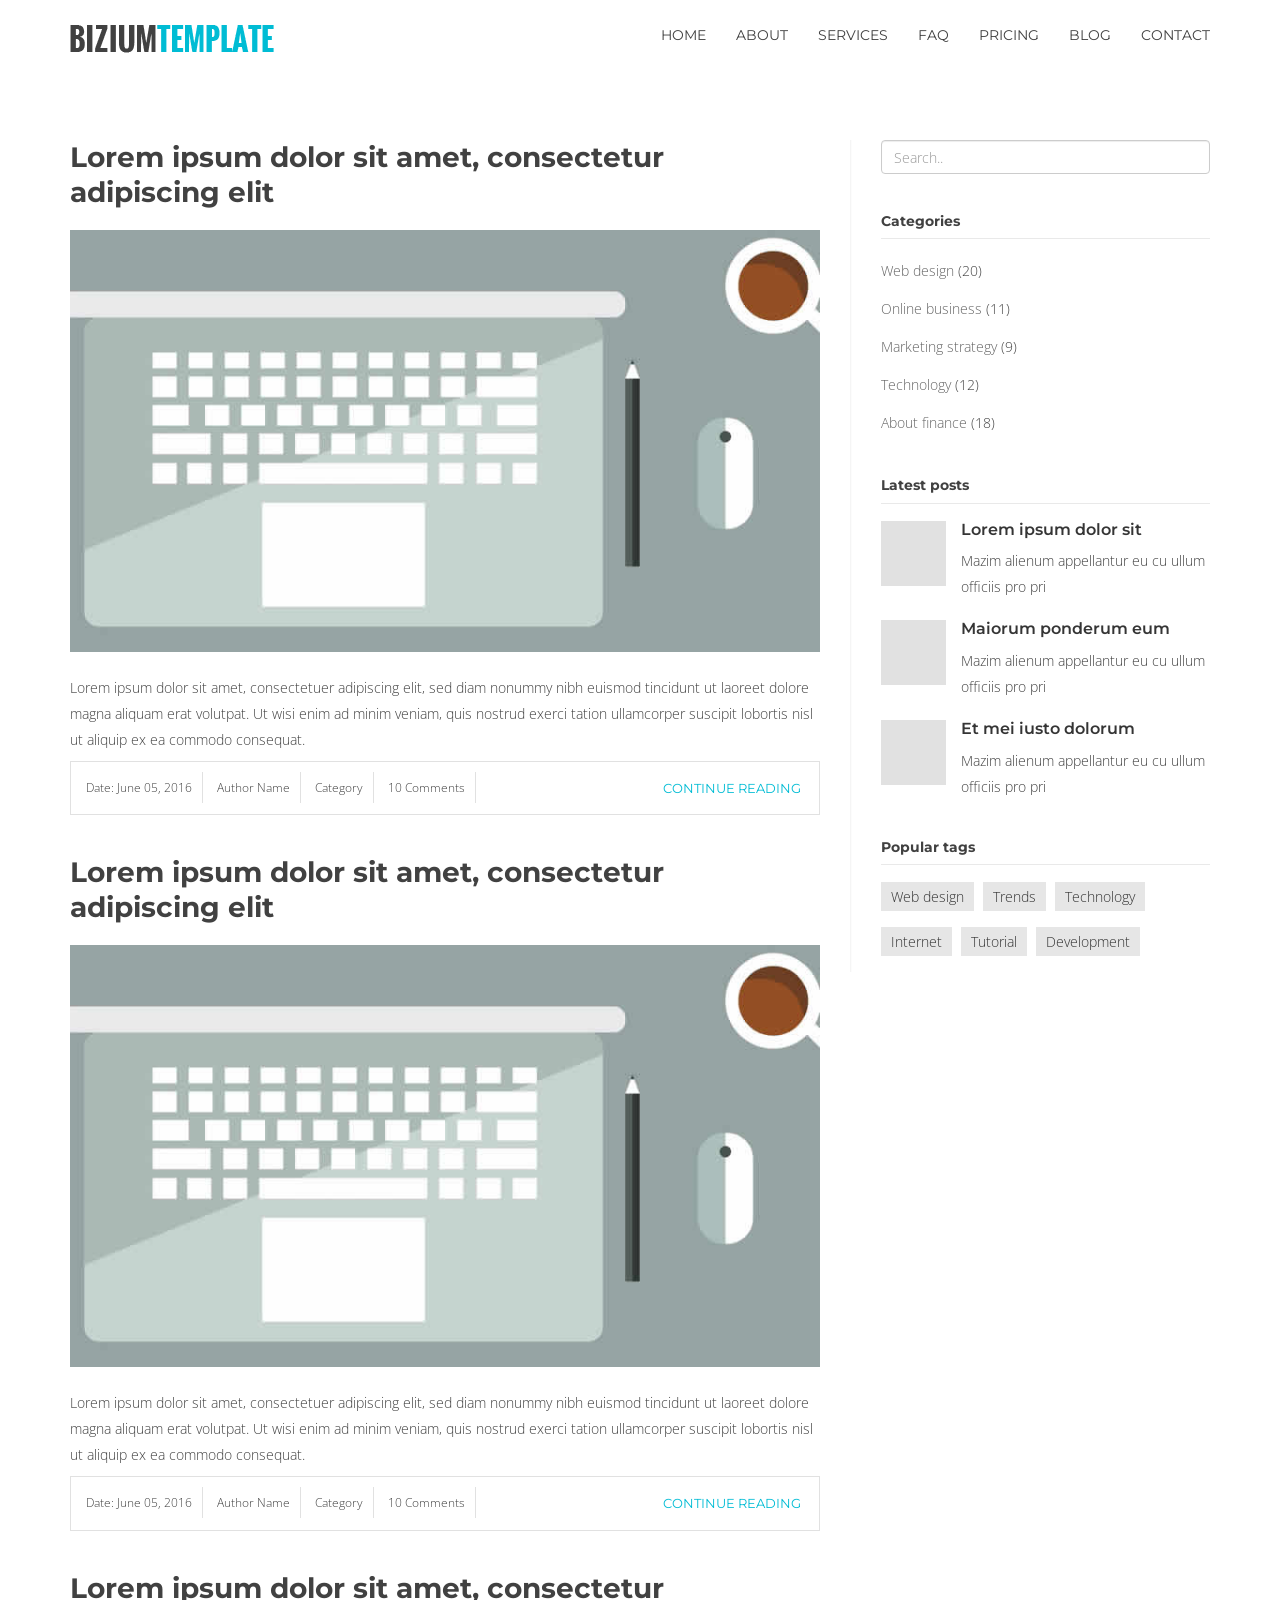
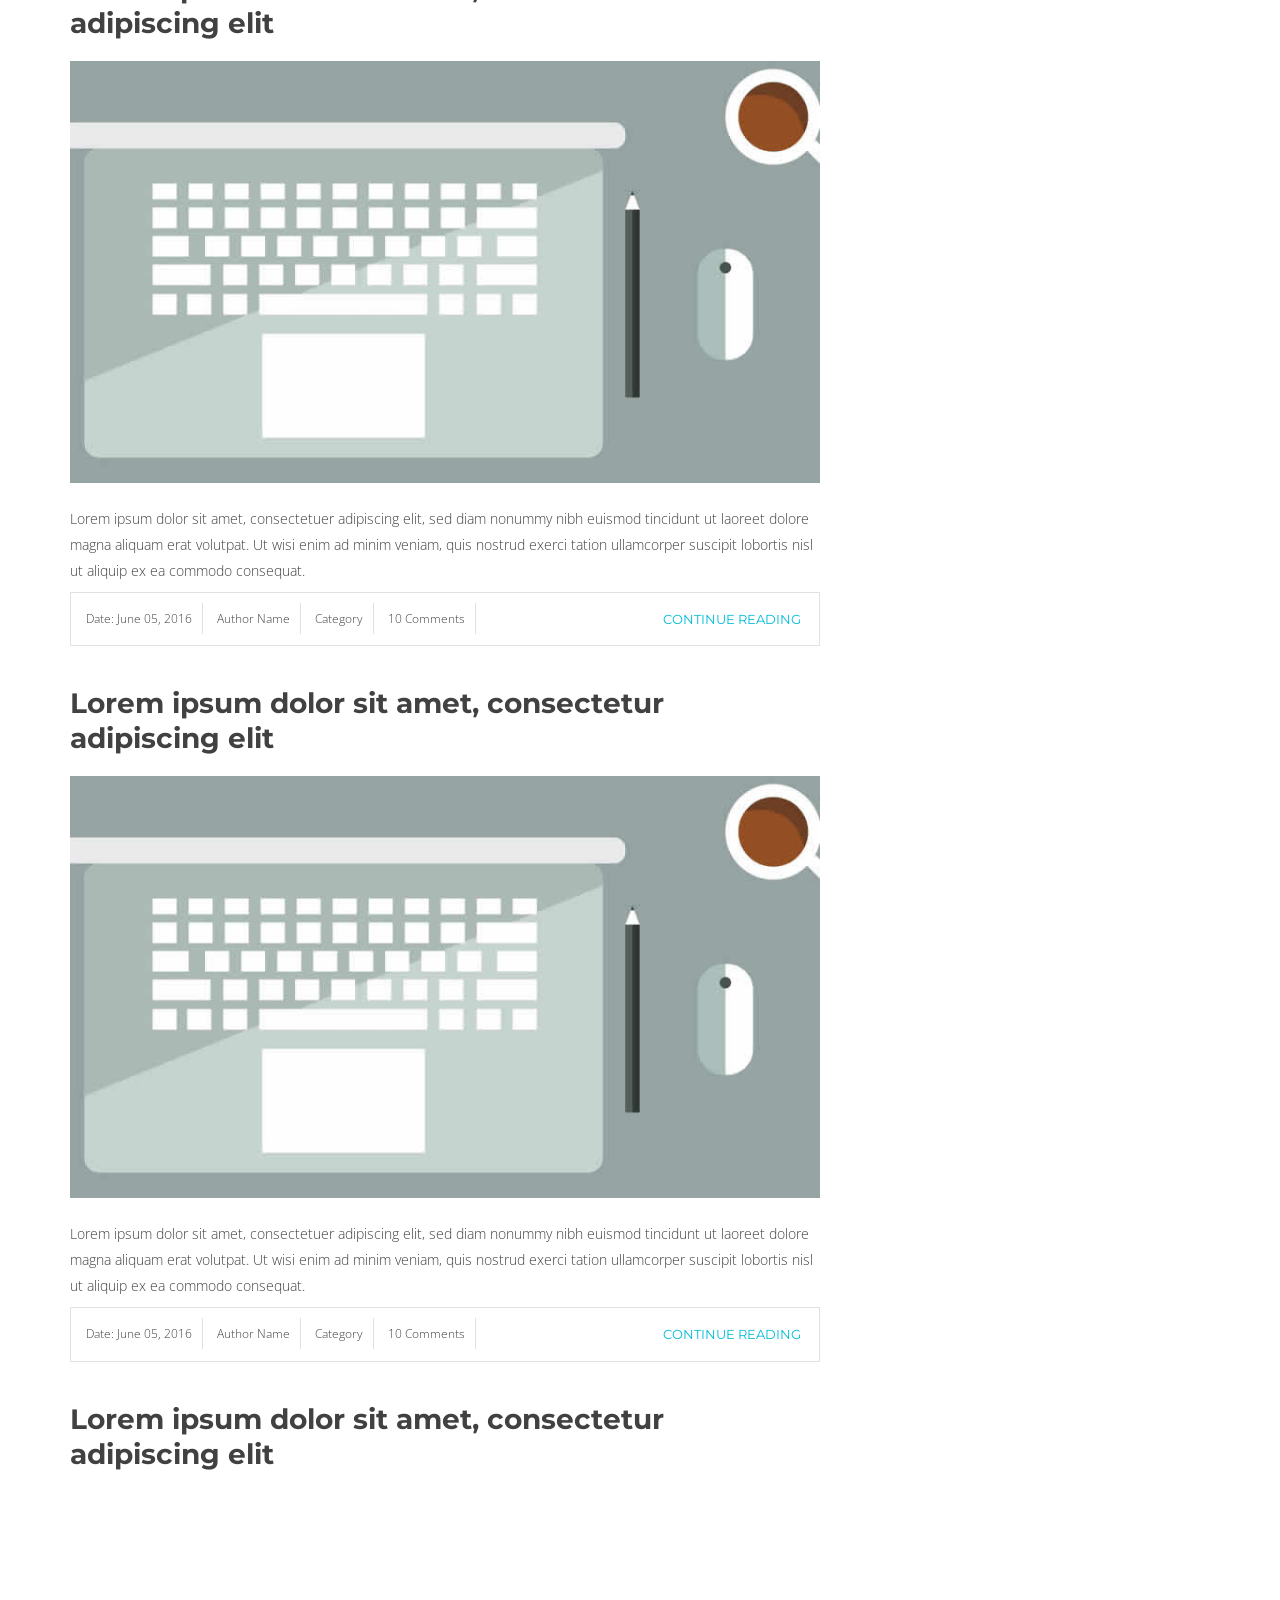
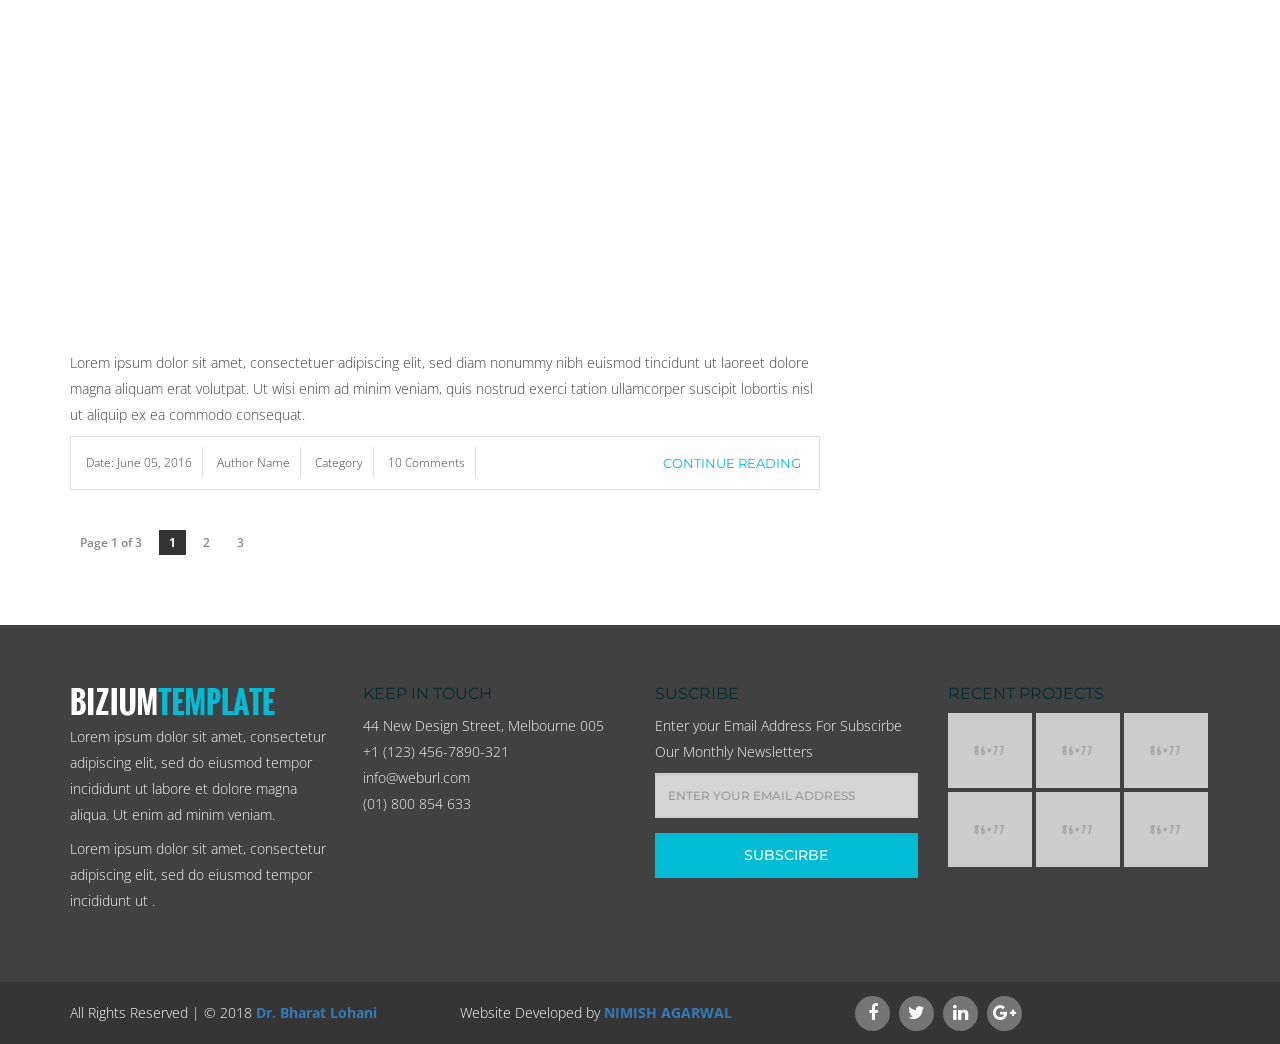
==== blog.html @ 82afdfdb "first commit" ====
<!doctype html>
<html class="no-js" lang="">
    <head>
        <meta charset="utf-8">
        <meta http-equiv="x-ua-compatible" content="ie=edge">
        <title></title>
        <meta name="description" content="">
        <meta name="viewport" content="width=device-width, initial-scale=1">

        <link rel="apple-touch-icon" href="apple-touch-icon.png">
        <!-- Place favicon.ico in the root directory -->
		
		<!-- Font -->
		<link href='https://fonts.googleapis.com/css?family=Open+Sans:400,300,300italic,400italic,600,700,600italic,700italic,800,800italic' rel='stylesheet' type='text/css'>
		<link href='https://fonts.googleapis.com/css?family=Montserrat:400,700' rel='stylesheet' type='text/css'>
		<!-- Font -->
		
		
        <link rel="stylesheet" href="css/normalize.css">
        <link rel="stylesheet" href="css/main.css">
        <link rel="stylesheet" href="css/font-awesome.min.css">
        <link rel="stylesheet" href="css/bootstrap.min.css">
        <link rel="stylesheet" href="css/style.css">
        <link rel="stylesheet" href="css/responsive.css">
        <script src="js/vendor/modernizr-2.8.3.min.js"></script>
    </head>
    <body>
        <!--[if lt IE 8]>
            <p class="browserupgrade">You are using an <strong>outdated</strong> browser. Please <a href="http://browsehappy.com/">upgrade your browser</a> to improve your experience.</p>
        <![endif]-->
		
		<!-- Header Start -->
		<header>
			
			<!-- Main Menu Start -->
			<div class="main-menu">
				<div class="navbar-wrapper">
					<div class="navbar navbar-inverse navbar-fixed-top" role="navigation">
						<div class="container">
							<div class="navbar-header">
								<button type="button" class="navbar-toggle" data-toggle="collapse" data-target=".navbar-collapse">
									<span class="sr-only">Toggle Navigation</span>
									<span class="icon-bar"></span>
									<span class="icon-bar"></span>
									<span class="icon-bar"></span>
								</button>
								
								<a href="" class="navbar-brand"><img src="img/logo.png" alt="Logo" /></a>							
							</div>
							
							<div class="navbar-collapse collapse">
								<ul class="nav navbar-nav navbar-right">
									<li><a href="index.html">Home</a></li>
									<li><a href="#">About</a></li>
									<li><a href="#">Services</a></li>
									<li><a href="faq.html">Faq</a></li>
									<li><a href="pricing.html">Pricing</a></li>
									<li><a href="blog.html">Blog</a></li>
									<li><a href="contact.html">Contact</a></li>
								</ul>
							</div>
							
						</div>
					</div>
				</div>
			</div>
			<!-- Main Menu End -->
			
			
		</header>
		<!-- Header End -->
		
		
		
		<section class="blog-single">
			<div class="container">
				<div class="row">
					<div class="col-md-8">
						<div class="single-blog">
							<a href="#"><h3>Lorem ipsum dolor sit amet, consectetur adipiscing elit</h3></a>
							<img src="img/blog-image.jpg" alt="Blog Image" />
							<p>Lorem ipsum dolor sit amet, consectetuer adipiscing elit, sed diam nonummy nibh euismod tincidunt ut laoreet dolore magna aliquam erat volutpat. Ut wisi enim ad minim veniam, quis nostrud exerci tation ullamcorper suscipit lobortis nisl ut aliquip ex ea commodo consequat.</p>
							<div class="blog-info">
								<ul>
									<li><a href="">Date: June 05, 2016</a></li>
									<li><a href="">Author Name</a></li>
									<li><a href="">Category</a></li>
									<li><a href="">10 Comments</a></li>
								</ul>
								
								<div class="read-more pull-right">
									<a href="#" class="btn btn-readmore">Continue Reading</a>
								</div>
								
							</div>
							
						</div>
						
						<div class="single-blog">
							<a href="#"><h3>Lorem ipsum dolor sit amet, consectetur adipiscing elit</h3></a>
							<img src="img/blog-image.jpg" alt="Blog Image" />
							<p>Lorem ipsum dolor sit amet, consectetuer adipiscing elit, sed diam nonummy nibh euismod tincidunt ut laoreet dolore magna aliquam erat volutpat. Ut wisi enim ad minim veniam, quis nostrud exerci tation ullamcorper suscipit lobortis nisl ut aliquip ex ea commodo consequat.</p>
							<div class="blog-info">
								<ul>
									<li><a href="">Date: June 05, 2016</a></li>
									<li><a href="">Author Name</a></li>
									<li><a href="">Category</a></li>
									<li><a href="">10 Comments</a></li>
								</ul>
								
								<div class="read-more pull-right">
									<a href="#" class="btn btn-readmore">Continue Reading</a>
								</div>
								
							</div>
							
						</div>
						
						<div class="single-blog">
							<a href="#"><h3>Lorem ipsum dolor sit amet, consectetur adipiscing elit</h3></a>
							<img src="img/blog-image.jpg" alt="Blog Image" />
							<p>Lorem ipsum dolor sit amet, consectetuer adipiscing elit, sed diam nonummy nibh euismod tincidunt ut laoreet dolore magna aliquam erat volutpat. Ut wisi enim ad minim veniam, quis nostrud exerci tation ullamcorper suscipit lobortis nisl ut aliquip ex ea commodo consequat.</p>
							<div class="blog-info">
								<ul>
									<li><a href="">Date: June 05, 2016</a></li>
									<li><a href="">Author Name</a></li>
									<li><a href="">Category</a></li>
									<li><a href="">10 Comments</a></li>
								</ul>
								
								<div class="read-more pull-right">
									<a href="#" class="btn btn-readmore">Continue Reading</a>
								</div>
								
							</div>
							
						</div>
						
						<div class="single-blog">
							<a href="#"><h3>Lorem ipsum dolor sit amet, consectetur adipiscing elit</h3></a>
							<img src="img/blog-image.jpg" alt="Blog Image" />
							<p>Lorem ipsum dolor sit amet, consectetuer adipiscing elit, sed diam nonummy nibh euismod tincidunt ut laoreet dolore magna aliquam erat volutpat. Ut wisi enim ad minim veniam, quis nostrud exerci tation ullamcorper suscipit lobortis nisl ut aliquip ex ea commodo consequat.</p>
							<div class="blog-info">
								<ul>
									<li><a href="">Date: June 05, 2016</a></li>
									<li><a href="">Author Name</a></li>
									<li><a href="">Category</a></li>
									<li><a href="">10 Comments</a></li>
								</ul>
								
								<div class="read-more pull-right">
									<a href="#" class="btn btn-readmore">Continue Reading</a>
								</div>
								
							</div>
							
						</div>
						
						
						<div class="single-blog">
							<a href="#"><h3>Lorem ipsum dolor sit amet, consectetur adipiscing elit</h3></a>
							<iframe width="100%" height="450" src="https://www.youtube.com/embed/AASd5ewKNSw" frameborder="0" allowfullscreen></iframe>
							<p>Lorem ipsum dolor sit amet, consectetuer adipiscing elit, sed diam nonummy nibh euismod tincidunt ut laoreet dolore magna aliquam erat volutpat. Ut wisi enim ad minim veniam, quis nostrud exerci tation ullamcorper suscipit lobortis nisl ut aliquip ex ea commodo consequat.</p>
							<div class="blog-info">
								<ul>
									<li><a href="">Date: June 05, 2016</a></li>
									<li><a href="">Author Name</a></li>
									<li><a href="">Category</a></li>
									<li><a href="">10 Comments</a></li>
								</ul>
								
								<div class="read-more pull-right">
									<a href="#" class="btn btn-readmore">Continue Reading</a>
								</div>
								
							</div>
							
						</div>
						
						
						<!-- Pagination -->
						<div id="pagination">
							<span class="all">Page 1 of 3</span>
							<span class="current">1</span>
							<a href="#" class="inactive">2</a>
							<a href="#" class="inactive">3</a>
						</div>
						<!-- Pagination -->
						
					</div>
					
					<!-- Right Sidebar -->
					<div class="col-md-4">
						<aside class="right-sidebar">
							<div class="widget">
								<form class="form-search">
									<input class="form-control" type="text" placeholder="Search..">
								</form>
							</div>
							<div class="widget">
								<h5 class="widgetheading">Categories</h5>
								<ul class="cat">
									<li><i class="icon-angle-right"></i><a href="#">Web design</a><span> (20)</span></li>
									<li><i class="icon-angle-right"></i><a href="#">Online business</a><span> (11)</span></li>
									<li><i class="icon-angle-right"></i><a href="#">Marketing strategy</a><span> (9)</span></li>
									<li><i class="icon-angle-right"></i><a href="#">Technology</a><span> (12)</span></li>
									<li><i class="icon-angle-right"></i><a href="#">About finance</a><span> (18)</span></li>
								</ul>
							</div>
							<div class="widget">
								<h5 class="widgetheading">Latest posts</h5>
								<ul class="recent">
									<li>
									<img src="img/blog-thumb.jpg" class="pull-left blog-thumb-image" alt="" />
									<h6><a href="#">Lorem ipsum dolor sit</a></h6>
									<p>
										 Mazim alienum appellantur eu cu ullum officiis pro pri
									</p>
									</li>
									<li>
									<a href="#"><img src="img/blog-thumb.jpg" class="pull-left blog-thumb-image" alt="" /></a>
									<h6><a href="#">Maiorum ponderum eum</a></h6>
									<p>
										 Mazim alienum appellantur eu cu ullum officiis pro pri
									</p>
									</li>
									<li>
									<a href="#"><img src="img/blog-thumb.jpg" class="pull-left blog-thumb-image" alt="" /></a>
									<h6><a href="#">Et mei iusto dolorum</a></h6>
									<p>
										 Mazim alienum appellantur eu cu ullum officiis pro pri
									</p>
									</li>
								</ul>
							</div>
							<div class="widget">
								<h5 class="widgetheading">Popular tags</h5>
								<ul class="tags">
									<li><a href="#">Web design</a></li>
									<li><a href="#">Trends</a></li>
									<li><a href="#">Technology</a></li>
									<li><a href="#">Internet</a></li>
									<li><a href="#">Tutorial</a></li>
									<li><a href="#">Development</a></li>
								</ul>
							</div>
							</aside>
					</div>
				</div>
			</div>
		</section>
		
		
		
		<!-- footer -->
		
		<footer>
			<div class="container">
				<div class="row">
				
					<!-- Single Footer -->
					<div class="col-sm-3">
						<div class="single-footer">
							<div class="footer-logo">
								<img src="img/footer-logo.png" alt="Footer Logo" />
								<p>Lorem ipsum dolor sit amet, consectetur adipiscing elit, sed do eiusmod tempor incididunt ut labore et dolore magna aliqua. Ut enim ad minim veniam.</p>
								<p>Lorem ipsum dolor sit amet, consectetur adipiscing elit, sed do eiusmod tempor incididunt ut .</p>
							</div>
						</div>
					</div>
					<!-- Single Footer -->
					
					
					<!-- Single Footer -->
					<div class="col-sm-3">
						<div class="single-footer">
							<h4>Keep In Touch</h4>
							<p>44 New Design Street, Melbourne 005 <br />
							+1 (123) 456-7890-321 <br />
							info@weburl.com <br />
							(01) 800 854 633</p>
						</div>
					</div>
					<!-- Single Footer -->
					
					
					<!-- Single Footer -->
					<div class="col-sm-3">
						<div class="single-footer">
							<h4>Suscribe</h4>
							<p>Enter your Email Address For Subscirbe Our Monthly Newsletters</p>
							
							<form action="">
								<div class="form-group">
									<input type="email" class="form-control my-form" id="exampleInputEmail1" placeholder="Enter Your Email Address">
								</div>
								<div class="form-group">
									<button class="btn btn-subscribe">Subscirbe</button>
								</div>
							</form>
							
						</div>
					</div>
					<!-- Single Footer -->
					
					<!-- Single Footer -->
					<div class="col-sm-3">
						<div class="single-footer">
							<h4>Recent Projects</h4>
							<ul class="projects">
								<li><img src="img/project.png" alt="Reccent Project" /></li>
								<li><img src="img/project.png" alt="Reccent Project" /></li>
								<li><img src="img/project.png" alt="Reccent Project" /></li>
								<li><img src="img/project.png" alt="Reccent Project" /></li>
								<li><img src="img/project.png" alt="Reccent Project" /></li>
								<li><img src="img/project.png" alt="Reccent Project" /></li>
							</ul>
						</div>
					</div>
					<!-- Single Footer -->
					
				</div>
			</div>
			
		</footer>
		
		<!-- Copyright -->
		<div class="copyright">
			<div class="container">
				<div class="row">
					<div class="col-sm-4">
						<div class="copy-text">
							<p>All Rights Reserved | © 2018 <strong><a href="">Dr. Bharat Lohani</a></strong></p>
						</div>
					</div>
					<div class="col-sm-4">
						<div class="copy-text">
							<p>Website Developed by <strong><a href="https://www.facebook.com/nimish.52" target="_blank">NIMISH AGARWAL</a></strong></p>
						</div>
					</div>
					<div class="col-sm-3">
						<div class="social">
							<ul>
								<li><a href="#"><i class="fa fa-facebook"></i></a></li>
								<li><a href="#"><i class="fa fa-twitter"></i></a></li>
								<li><a href="#"><i class="fa fa-linkedin"></i></a></li>
								<li><a href="#"><i class="fa fa-google-plus"></i></a></li>
							</ul>
						</div>
					</div>
				</div>
			</div>
		</div>
		
		<!-- footer -->
		
		
		

        <script src="https://code.jquery.com/jquery-1.12.0.min.js"></script>
        <script>window.jQuery || document.write('<script src="js/vendor/jquery-1.12.0.min.js"><\/script>')</script>
        <script src="js/plugins.js"></script>
        <script src="js/bootstrap.min.js"></script>
        <script src="js/main.js"></script>

        <!-- Google Analytics: change UA-XXXXX-X to be your site's ID. -->
        <script>
            (function(b,o,i,l,e,r){b.GoogleAnalyticsObject=l;b[l]||(b[l]=
            function(){(b[l].q=b[l].q||[]).push(arguments)});b[l].l=+new Date;
            e=o.createElement(i);r=o.getElementsByTagName(i)[0];
            e.src='https://www.google-analytics.com/analytics.js';
            r.parentNode.insertBefore(e,r)}(window,document,'script','ga'));
            ga('create','UA-XXXXX-X','auto');ga('send','pageview');
        </script>
    </body>
</html>
---- css/main.css ----
/*! HTML5 Boilerplate v5.3.0 | MIT License | https://html5boilerplate.com/ */

/*
 * What follows is the result of much research on cross-browser styling.
 * Credit left inline and big thanks to Nicolas Gallagher, Jonathan Neal,
 * Kroc Camen, and the H5BP dev community and team.
 */

/* ==========================================================================
   Base styles: opinionated defaults
   ========================================================================== */

html {
    color: #222;
    font-size: 1em;
    line-height: 1.4;
}

/*
 * Remove text-shadow in selection highlight:
 * https://twitter.com/miketaylr/status/12228805301
 *
 * These selection rule sets have to be separate.
 * Customize the background color to match your design.
 */

::-moz-selection {
    background: #b3d4fc;
    text-shadow: none;
}

::selection {
    background: #b3d4fc;
    text-shadow: none;
}

/*
 * A better looking default horizontal rule
 */

hr {
    display: block;
    height: 1px;
    border: 0;
    border-top: 1px solid #ccc;
    margin: 1em 0;
    padding: 0;
}

/*
 * Remove the gap between audio, canvas, iframes,
 * images, videos and the bottom of their containers:
 * https://github.com/h5bp/html5-boilerplate/issues/440
 */

audio,
canvas,
iframe,
img,
svg,
video {
    vertical-align: middle;
}

/*
 * Remove default fieldset styles.
 */

fieldset {
    border: 0;
    margin: 0;
    padding: 0;
}

/*
 * Allow only vertical resizing of textareas.
 */

textarea {
    resize: vertical;
}

/* ==========================================================================
   Browser Upgrade Prompt
   ========================================================================== */

.browserupgrade {
    margin: 0.2em 0;
    background: #ccc;
    color: #000;
    padding: 0.2em 0;
}

/* ==========================================================================
   Author's custom styles
   ========================================================================== */

















/* ==========================================================================
   Helper classes
   ========================================================================== */

/*
 * Hide visually and from screen readers
 */

.hidden {
    display: none !important;
}

/*
 * Hide only visually, but have it available for screen readers:
 * http://snook.ca/archives/html_and_css/hiding-content-for-accessibility
 */

.visuallyhidden {
    border: 0;
    clip: rect(0 0 0 0);
    height: 1px;
    margin: -1px;
    overflow: hidden;
    padding: 0;
    position: absolute;
    width: 1px;
}

/*
 * Extends the .visuallyhidden class to allow the element
 * to be focusable when navigated to via the keyboard:
 * https://www.drupal.org/node/897638
 */

.visuallyhidden.focusable:active,
.visuallyhidden.focusable:focus {
    clip: auto;
    height: auto;
    margin: 0;
    overflow: visible;
    position: static;
    width: auto;
}

/*
 * Hide visually and from screen readers, but maintain layout
 */

.invisible {
    visibility: hidden;
}

/*
 * Clearfix: contain floats
 *
 * For modern browsers
 * 1. The space content is one way to avoid an Opera bug when the
 *    `contenteditable` attribute is included anywhere else in the document.
 *    Otherwise it causes space to appear at the top and bottom of elements
 *    that receive the `clearfix` class.
 * 2. The use of `table` rather than `block` is only necessary if using
 *    `:before` to contain the top-margins of child elements.
 */

.clearfix:before,
.clearfix:after {
    content: " "; /* 1 */
    display: table; /* 2 */
}

.clearfix:after {
    clear: both;
}

/* ==========================================================================
   EXAMPLE Media Queries for Responsive Design.
   These examples override the primary ('mobile first') styles.
   Modify as content requires.
   ========================================================================== */

@media only screen and (min-width: 35em) {
    /* Style adjustments for viewports that meet the condition */
}

@media print,
       (-webkit-min-device-pixel-ratio: 1.25),
       (min-resolution: 1.25dppx),
       (min-resolution: 120dpi) {
    /* Style adjustments for high resolution devices */
}

/* ==========================================================================
   Print styles.
   Inlined to avoid the additional HTTP request:
   http://www.phpied.com/delay-loading-your-print-css/
   ========================================================================== */

@media print {
    *,
    *:before,
    *:after,
    *:first-letter,
    *:first-line {
        background: transparent !important;
        color: #000 !important; /* Black prints faster:
                                   http://www.sanbeiji.com/archives/953 */
        box-shadow: none !important;
        text-shadow: none !important;
    }

    a,
    a:visited {
        text-decoration: underline;
    }

    a[href]:after {
        content: " (" attr(href) ")";
    }

    abbr[title]:after {
        content: " (" attr(title) ")";
    }

    /*
     * Don't show links that are fragment identifiers,
     * or use the `javascript:` pseudo protocol
     */

    a[href^="#"]:after,
    a[href^="javascript:"]:after {
        content: "";
    }

    pre,
    blockquote {
        border: 1px solid #999;
        page-break-inside: avoid;
    }

    /*
     * Printing Tables:
     * http://css-discuss.incutio.com/wiki/Printing_Tables
     */

    thead {
        display: table-header-group;
    }

    tr,
    img {
        page-break-inside: avoid;
    }

    img {
        max-width: 100% !important;
    }

    p,
    h2,
    h3 {
        orphans: 3;
        widows: 3;
    }

    h2,
    h3 {
        page-break-after: avoid;
    }
}
---- css/style.css ----
body{
	font-size:14px;
	font-weight:300;
	line-height:30px;
	font-family: 'Open Sans', sans-serif;
	background-color:#fff;
	margin-top:50px;
	color:#414141;
}

ul{
	margin:0;
	padding:0;
}

li{
	list-style:none;
}

a{
	text-decoration:none;
}

a:hover{
	text-decoration:none;
}

img{
	max-width:100%;
}

h1, h2, h3, h4, h5, h6{
	font-weight:bold;
	text-rendering:optimizelegiblity;
	-webkit-font-smoothing:antialiased;
	margin:0;
	padding:0;
	font-family: 'Montserrat', sans-serif;
}

p{
	margin:0;
	padding:0;
	line-height:26px;
	font-size:14px;
	margin:8px 0;
}

h3{
	font-size:30px;
}

/*Color

Blue: #00bcd4;
Body Color: #414141;
icon color: #a1a1a1;


*/



/*Top Navbar*/
.navbar-inverse {
  background-color: #fff;
  border-color: transparent;
  padding:10px 0;
}

ul.navbar-nav li a{
	font-family: 'Montserrat', sans-serif;
	font-size:14px;
	text-transform:uppercase;
	font-weight:400;
	color:#414141 !important;
}

.is-sticky .main-menu{
	z-index:9999999 !important;
	position:absolute;
	background:#000;
}

.is-sticky .main-menu .navbar-inverse{
	background:#000;
	transition:0.4s;
	padding:15px 0;
}

.is-sticky .main-menu ul.navbar-nav li a{
	color:#9b9b9b !important;
}

/*Top Navbar*/


/*Header*/
.carousel-caption {
  top: 35%;
}

.carousel-caption h1 {
  font-size: 40px;
  line-height: auto;
  text-transform: uppercase;
}

.slider-btn {
  margin-top: 21px;
}

.indicatior2{
	top:90% !important;
}

.btn.btn-learn {
  background: #00bcd4 none repeat scroll 0 0;
  border-radius: 50px;
  color: #fff;
  font-weight: 500;
  padding: 15px 30px;
  text-align: center;
  text-transform: uppercase;
  font-family: 'Montserrat', sans-serif;
}

/*Header*/

/* About */
.site-padding{
	padding:70px 0;
}

.btn.btn-read-more {
  background: #00bcd4 none repeat scroll 0 0;
  border-radius: 50px;
  -moz-border-radius:50px;
  -webkit-border-radius:50px;
  color: #fff;
  font-size: 16px;
  font-weight: 600;
  padding: 9px 21px;
}

.about-text{
	margin-top:70px;
}

/* About */



/*Awards*/
#awards{
	background:#f5f5f5;
}

.award-win{
	background:#00bcd4;
	padding:60px 10px;
	color:#fff;
	text-align:center;
}

.trophy i{
	font-size:50px;
	color:#fff;
}

.progress-bar-custom{
	margin-bottom:60px;
}

.progress-bar-custom h5{
	font-size:16px;
	font-weight:normal;
	text-transform:uppercase;
	margin-bottom:15px;
}

.progress {
  background-color: #ebebeb;
  height: 29px;
  overflow: hidden;
  border:1px solid #c4c4c4;
}

.progress-bar {
  background-color: #00bcd4;
  line-height: 27px;
}

/*Awards*/


/*Services*/
.title h3{
	text-align:center;
}

.title h3 span{
	color:#00bcd4;
}

.title{
	margin-bottom:50px;
}

#features{
	background:#f5fcfd;
	float: left;
	width: 100%;
	overflow-y: auto;
	height: 600px;
}

.feature-icon i{
	font-size:50px;
	color:#a1a1a1;
}

.feature-text h4{
	font-size:16px;
	text-transform:uppercase;
}

.feature-text p{
	margin:5px 0;
}

.feature-text a{
	font-size:13px;
	color:#00bcd4;
	text-transform:uppercase;
	font-weight:500;
	font-family: 'Montserrat', sans-serif;
}

.single-feature{
	margin-bottom:30px;
}

/*Services*/


/*Featured Work*/
.featured-list{
	width:100%;
	margin:auto;
}

.featured-list #grid {
  width: 100%;
}

.featured-list #grid .thumb {
  float: left;
  height: auto;
  margin: 0;
  width: 25%;
}

.protfolio-padding{
	padding-top:70px;
}

.thumb {
  line-height: 0;
  overflow: hidden;
  position: relative;
}

.thumb a {
  display: inline-block;
  float: left;
  height: 100%;
  line-height: 0;
  text-decoration: none;
  width: 100%;
}

.thumb img, .thumb a img {
  display: block;
  position: relative;
  width: inherit;
}

.thumb-rollover{
	position:absolute;
	top:0;
	left:0;
	height:100%;
	width:100%;
	box-sizing:border-box;
	background:#00bcd4;
	opacity:0.9;
	text-align:center;
	color:#fff;
	display:none;
	transition:0.2s;
}

.project-title{
	text-align:center;
	margin:auto;
	width:auto;
	margin-top:30%;
	transition:0.2s;
}

.project-title h4{
	font-size:18px;
	line-height:30px;
	text-transform:uppercase;
}

.project-title h5{
	font-size:12px;
	text-transform:uppercase;
}

.thumb:hover .thumb-rollover{
	display:block;
	transition:0.2s;
}
/*Featured Work*/



/*Testimonials*/
.testimonials-padding{
	padding-bottom:70px;
}

#testimonials{
	background-color:#90A3B3;
	background:url(../img/testimonials-bg.jpg) 50% 0 repeat fixed;
	min-height:570px;
	color:#fff;
	text-rendering:optimizelegiblity;
	-webkit-font-smoothing:antialiased;
	padding:70px 0;
}

.text{
	background:#f4f4f4;
	text-align:left;
	padding:25px;
	border-radius:5px;
	-moz-border-radius:5px;
	-webkit-border-radius:5px;
}

.text p{
	color:#414141;
}

.profile-image{
	margin:0 auto;
	text-align:center;
	margin-top:30px;
}

.profile-image img{
	height:100px;
	width:100px;
	border-radius:500px;
	-moz-border-radius:500px;
	-webkit-border-radius:500px;
	margin-bottom:10px;
}

.profile-image h4{
	font-size:18px;
	color:#00bcd4;
	text-transform:uppercase;
	line-height:22px;
	font-weight:normal;
}

.profile-image p{
	font-size:14px;
	font-weight:normal;
	margin:0;
}


.carousel-indicators {
  top: 105%;
}

.carousel-indicators .active {
  background-color: rgb( 199, 199, 199 );
  height: 12px;
  margin: 0;
  width: 12px;
}

.carousel-indicators li {
 background-color: rgb( 199, 199, 199 );
  border: 1px solid #fff;
  border-radius: 10px;
  cursor: pointer;
  display: inline-block;
  height: 10px;
  margin: 1px;
  text-indent: -999px;
  width: 10px;
}

/*Testimonials*/



/*Blog*/
#blog{
	background:#f7f7f7;
}

.single-blog img{
	margin-bottom:15px;
}

.single-blog{
	margin-bottom:15px;
}

.single-blog a{
	text-decoration:none;
	color:#414141;
}

.read-more a{
	font-size:13px;
	font-weight:normal;
	text-transform:uppercase;
	color:#00bcd4;
	font-family: 'Montserrat', sans-serif;
}

/*Blog*/


/*Footer*/
footer{
	background:#414141;
	padding:60px 0;
	color:#f8f8f8;
}

.single-footer h4{
	font-size:16px;
	font-weight:400;
	text-transform:uppercase;
	margin-bottom:10px;
}

ul.projects li {
  display: inline-block;
  margin-bottom: 4px;
  width: 32%;
}

.copyright{
	background:#353535;
	padding:10px 0;
	color:#fff;
}

.footer-menu ul li{
	display:inline-block;
	padding-left:5px;
}

.footer-menu ul li a{
	font-size:14px;
	font-weight:normal;
	color:#aaaaaa;
	font-family: 'Montserrat', sans-serif;
	text-transform:uppercase;
}

.social ul li{
	display:inline-block;
	padding-left:5px;
}

.social ul li a i{
	height:35px;
	width:35px;
	background:#757575;
	text-align:center;
	color:#ffffff;
	line-height:35px;
	font-size:18px;
	border-radius:500px;
}

.footer-menu.pull-right {
  margin-top: 7px;
}

.social {
  margin-top: 4px;
}

.my-form {
  height: 45px;
  border-radius: 0px;
  background: #d4d4d4;
  color: #969696;
  font-family: 'Montserrat', sans-serif;
  font-size: 12px;
  text-transform: uppercase;
  font-weight:500;
}

.btn.btn-subscribe {
  background: #00bcd4 none repeat scroll 0 0;
  border-radius: 0;
  color: #fff;
  font-family: 'Montserrat', sans-serif;
  font-weight: 500;
  height: 45px;
  text-align: center;
  text-transform: uppercase;
  width: 100%;
}

/*Footer*/



/*Pricing*/
.pricing{
	padding:70px 0;
}
		.panel.price,
		.panel.price>.panel-heading{
			border-radius:0px;
			 -moz-transition: all .3s ease;
			-o-transition:  all .3s ease;
			-webkit-transition:  all .3s ease;
		}
		.panel.price:hover{
			box-shadow: 0px 0px 30px rgba(0,0,0, .2);
		}
		.panel.price:hover>.panel-heading{
			box-shadow: 0px 0px 30px rgba(0,0,0, .2) inset;
		}
		
				
		.panel.price>.panel-heading{
			box-shadow: 0px 5px 0px rgba(50,50,50, .2) inset;
		}
			
		.price .list-group-item{
			border-bottom-:1px solid rgba(250,250,250, .5);
		}
		
		.panel.price .list-group-item:last-child {
			border-bottom-right-radius: 0px;
			border-bottom-left-radius: 0px;
		}
		.panel.price .list-group-item:first-child {
			border-top-right-radius: 0px;
			border-top-left-radius: 0px;
		}
		
		.price .panel-footer {
			color: #fff;
			border-bottom:0px;
			background-color:  rgba(0,0,0, .1);
			box-shadow: 0px 3px 0px rgba(0,0,0, .3);
		}
		
		
		.panel.price .btn{
			box-shadow: 0 -1px 0px rgba(50,50,50, .2) inset;
			border:0px;
		}
		
	/* green panel */
	
		
		.price.panel-green>.panel-heading {
			color: #fff;
			background-color: #07a7bb;
		}
		
			
		.price.panel-green>.panel-body {
			color: #fff;
			background-color: #00bcd4;
		}
		
		
		.price.panel-green .list-group-item {
			color: #333;
			font-weight:600;
		}
		
		
		
		/* grey price */
		
	
		.price.panel-grey>.panel-heading {
			color: #fff;
			background-color: #6D6D6D;
		}
		
			
		.price.panel-grey>.panel-body {
			color: #fff;
			background-color: #808080;
		}
		
		
		.price.panel-grey .list-group-item {
			color: #333;
			background-color: rgba(50,50,50, .01);
			font-weight:600;
		}
		
		/* white price */
		
	
		.price.panel-white>.panel-heading {
			color: #333;
			background-color: #f9f9f9;
		}
		
		.panel.panel-white.price:hover>.panel-heading{
			box-shadow: 0px 0px 30px rgba(0,0,0, .05) inset;
		}
			
		.price.panel-white>.panel-body {
			color: #fff;
			background-color: #dfdfdf;
		}
				
		.price.panel-white>.panel-body .lead{
			color:#666;
		}
		
		.price:hover.panel-white>.panel-body .lead{
			color:#333;
		}
		
		.price.panel-white .list-group-item {
			color: #333;
			background-color: rgba(50,50,50, .01);
			font-weight:600;
		}
		
		.btn.btn-lg.btn-block.btn-success {
		  background: #00bcd4 none repeat scroll 0 0;
		  border: 1px solid #00bcd4;
		  color: #fff;
		  font-size: 16px;
		  font-weight: 600;
		}
		
		.btn.btn-lg.btn-block.btn-primary {
			background: #6d6d6d none repeat scroll 0 0;
			border: 1px solid #6d6d6d;
			color: #fff;
			font-size: 16px;
			font-weight: 600;
		}
		
/*Pricing*/




/*Blog*/
.blog-single{
	margin-top:140px;
	margin-bottom:70px;
}

.single-blog h3{
	font-size:28px;
	font-weight:bold;
	margin-bottom:20px;
	line-height:35px;
}

.single-blog{
	margin-bottom:40px;
}

.blog-info{
	padding:10px 5px;
	border:1px solid #e1e1e1;
	overflow:hidden;
}
.blog-info ul{
	float:left;
}
.blog-info ul li{
	display:inline-block;
	padding:0 10px;
	border-right:1px solid #e1e1e1;
}

.blog-info ul li a{
	font-size:12px;
	color:#414141;
	text-transform:none;
}


/* ===============================
15. Aside, sidebar
================================ */

aside{
	position:relative;
	margin-bottom:40px;
}

.sidebar-nav{
	float:left;
	width:100%;
}

.right-sidebar{
	border-left:1px solid #f5f5f5;
	padding:0 0 0 30px;
-webkit-box-shadow:inset 1px 0 0 0 rgba(0,0,0,.01);
box-shadow:inset 1px 0 0 0 rgba(0,0,0,.01);

}


.left-sidebar{
	border-right:1px solid #f5f5f5;
	padding:0 30px 0 0;
-webkit-box-shadow:inset 1px 0 0 0 rgba(0,0,0,.01);
box-shadow:inset 1px 0 0 0 rgba(0,0,0,.01);
}


.left-sidebar .widget h3, .left-sidebar .widget .widget-content{
	padding-right:20px;
}



aside .widget {
	margin-bottom:40px;
}


ul.cat, ul.recent, ul.folio-detail, ul.contact-info{
	margin:0;
	padding:0;
	list-style:none;
}

ul.cat li, ul.recent li, ul.folio-detail li, ul.contact-info li {
  list-style: outside none none;
  margin: 0 0 8px;
}

ul.cat li a, ul.folio-detail li a{
	color:#656565;
}

ul.folio-detail li label{
	display:inline;
	cursor:default;
	color:#353535;
	font-weight:bold;
}

.widget ul.recent li {
	margin-bottom:20px;
}

ul.recent li h6 {
	margin:0 0 10px 0;
}

ul.recent li h6 a{
	color:#353535;
	font-size:16px;
	font-weight:600;
}


.widget ul.tags {
	list-style:none;
	margin:0;
	margin-left: 0;
	padding-left:0;
}

.widget ul.tags li {
	margin:0 5px 15px 0;
	display:inline-block;
}


.widget ul.tags li a {
	background:#e6e6e6;
	color:#333;
	padding:5px 10px;
}

.widget ul.tags li a:hover {
	text-decoration:none;
	color:#fff;
}

aside .widgetheading {
	position: relative;
	border-bottom: #e9e9e9 1px solid;
	padding-bottom: 9px;
}

ul.cat, ul.recent, ul.folio-detail, ul.contact-info {
  list-style: outside none none;
  margin: 15px 0 0;
  padding: 0;
}


.blog-thumb-image {
  margin-right: 15px;
}

aside .widgetheading {
  border-bottom: 1px solid #e9e9e9;
  margin-bottom: 17px;
  padding-bottom: 9px;
  position: relative;
}

.widget ul.tags li a:hover {
  background: #00bcd4 none repeat scroll 0 0;
  color: #ffffff;
  padding: 5px 10px;
}

/*Blog*/


/* --- pagination --- */

#pagination a,
#pagination span {
    display: block;
    float: left;
    margin: 0 7px 0 0;
    padding: 7px 10px 6px 10px;
    font-size: 12px;
    line-height:12px;
    color: #888;
	font-weight:600;
}

#pagination a:hover {
    color: #fff;
	text-decoration:none;
}

#pagination span.current {
    background: #333;
    color: #fff;
    font-weight: bold;
}

#pagination a:hover{
  color: #fff;
  background:#00bcd4;
}



/*============================
 Forms
============================= */

/* --- contact form  ---- */
form#contactform input[type="text"] {
  width: 100%;
  border: 1px solid #c6c6c6;
  min-height: 40px;
  padding-left:20px;
  font-size:13px;
  padding-right:20px;
  -webkit-box-sizing: border-box;
  -moz-box-sizing: border-box;
  box-sizing: border-box;
  margin-bottom:20px;
}

form#contactform textarea {
border: 1px solid #c6c6c6;
  width: 100%;
  padding-left:20px;
  padding-top:10px;
  font-size:13px;
  padding-right:20px;
  -webkit-box-sizing: border-box;
     -moz-box-sizing: border-box;
          box-sizing: border-box;

}

form#contactform .validation {
	font-size:11px;
}

#sendmessage {
	border:1px solid #e6e6e6;
	background:#f6f6f6;
	display:none;
	text-align:center;
	padding:15px 12px 15px 65px;
	margin:10px 0;
	font-weight:600;
	margin-bottom:30px;

}

#sendmessage.show,.show  {
	display:block;
}

/* --- comment form ---- */
form#commentform input[type="text"] {
  width: 100%;
  min-height: 40px;
  padding-left:20px;
  font-size:13px;
  padding-right:20px;
  -webkit-box-sizing: border-box;
     -moz-box-sizing: border-box;
          box-sizing: border-box;
	-webkit-border-radius: 2px 2px 2px 2px;
		-moz-border-radius: 2px 2px 2px 2px;
			border-radius: 2px 2px 2px 2px;

}

form#commentform textarea {
  width: 100%;
  padding-left:20px;
  padding-top:10px;
  font-size:13px;
  padding-right:20px;
  -webkit-box-sizing: border-box;
     -moz-box-sizing: border-box;
          box-sizing: border-box;
	-webkit-border-radius: 2px 2px 2px 2px;
		-moz-border-radius: 2px 2px 2px 2px;
			border-radius: 2px 2px 2px 2px;
}

.contact h4{
	margin-bottom:20px;
}

.contact{
	padding-bottom:70px;
}

.btn.btn-theme.margintop10 {
  background: #00bcd4;
  color:#fff;
}


/* --- search form --- */
.search{
	float:right;
	margin:35px 0 0;
	padding-bottom:0;
}

#inner-headline form.input-append {
	margin:0;
	padding:0;
}

/* --- Map --- */
.map{
	position:relative;
	margin-top:-50px;
	margin-bottom:40px;
}

.map iframe{
	width:100%;
	height:450px;
	border:none;
}

.map-grid iframe{
	width:100%;
	height:350px;
	border:none;
	margin:0 0 -5px 0;
	padding:0;
}



/*FAQ*/
#faq{
	padding:70px 0;
	background:#F7F7F7;
}

.faqHeader {
        font-size: 27px;
        margin: 20px;
	}
	
	h4 {
		color: #022b30;
	}

    .panel-heading [data-toggle="collapse"]:after {
        font-family: 'Glyphicons Halflings';
        content: "\e072"; /* "play" icon */
        float: right;
        color: #F58723;
        font-size: 18px;
        line-height: 22px;
        /* rotate "play" icon from > (right arrow) to down arrow */
        -webkit-transform: rotate(-90deg);
        -moz-transform: rotate(-90deg);
        -ms-transform: rotate(-90deg);
        -o-transform: rotate(-90deg);
        transform: rotate(-90deg);
    }

    .panel-heading [data-toggle="collapse"].collapsed:after {
        /* rotate "play" icon from > (right arrow) to ^ (up arrow) */
        -webkit-transform: rotate(90deg);
        -moz-transform: rotate(90deg);
        -ms-transform: rotate(90deg);
        -o-transform: rotate(90deg);
        transform: rotate(90deg);
        color: #454444;
    }
	
	h4.panel-title{
		font-weight:normal;
		font-size:15px;
		font-family: 'Open Sans', sans-serif;
	}
	
	.panel {
	  background-color: #fff;
	  border: 1px solid #ddd;
	  border-radius: 0px;
	  box-shadow: 0 1px 1px rgba(0, 0, 0, 0.05);
	  margin-bottom: 20px;
	}
	
	.panel-default > .panel-heading {
	  background-color: #fff;
	  border-color: #ddd;
	  color: #414141;
	}
/*FAQ*/

.navbar-toggle {
  background-color: #353535;
}

#contact-us{
	padding:70px 0;
}
---- css/responsive.css ----
/* Medium Layout: 1280px. */
@media only screen and (min-width: 992px) and (max-width: 1200px) { 
  
    
}
/* Tablet Layout: 768px. */
@media only screen and (min-width: 768px) and (max-width: 991px) { 
 .featured-list #grid .thumb {
	  width: 50%;
	}
	
	.carousel-caption h1 {
	  font-size: 15px;
	  text-transform: uppercase;
	  line-height:auto !important;
	}
}
/* Mobile Layout: 320px. */
@media only screen and (max-width: 767px) { 
	.featured-list #grid .thumb {
	  width: 50%;
	}
	.carousel-caption {
	  top: 5px;
	}
	
	.carousel-caption h1 {
	  font-size: 15px;
	  text-transform: uppercase;
	  line-height:auto !important;
	}
	
	.btn.btn-learn {
	  font-size: 10px;
	  font-weight: 500;
	  padding: 5px 7px;
	  text-align: center;
	  text-transform: uppercase;
	}
	
	.about-text{
		text-align:center;
	}
	
	.single-feature{
		text-align:center;
	}
	
	.feature-icon{
		margin-bottom:8px;
	}
	
	.feature-text h4{
		line-height:25px;
	}
	
}
/* Wide Mobile Layout: 480px. */
@media only screen and (min-width: 480px) and (max-width: 767px) { 
	.featured-list #grid .thumb {
	  width: 50%;
	}
	
	.carousel-caption {
	  top: 5px;
	}
	
	.carousel-caption h1 {
	  font-size: 15px;
	  text-transform: uppercase;
	  line-height:auto !important;
	}
	
	.btn.btn-learn {
	  font-size: 10px;
	  font-weight: 500;
	  padding: 5px 7px;
	  text-align: center;
	  text-transform: uppercase;
	}
	
	.about-text{
		text-align:center;
	}
	
}
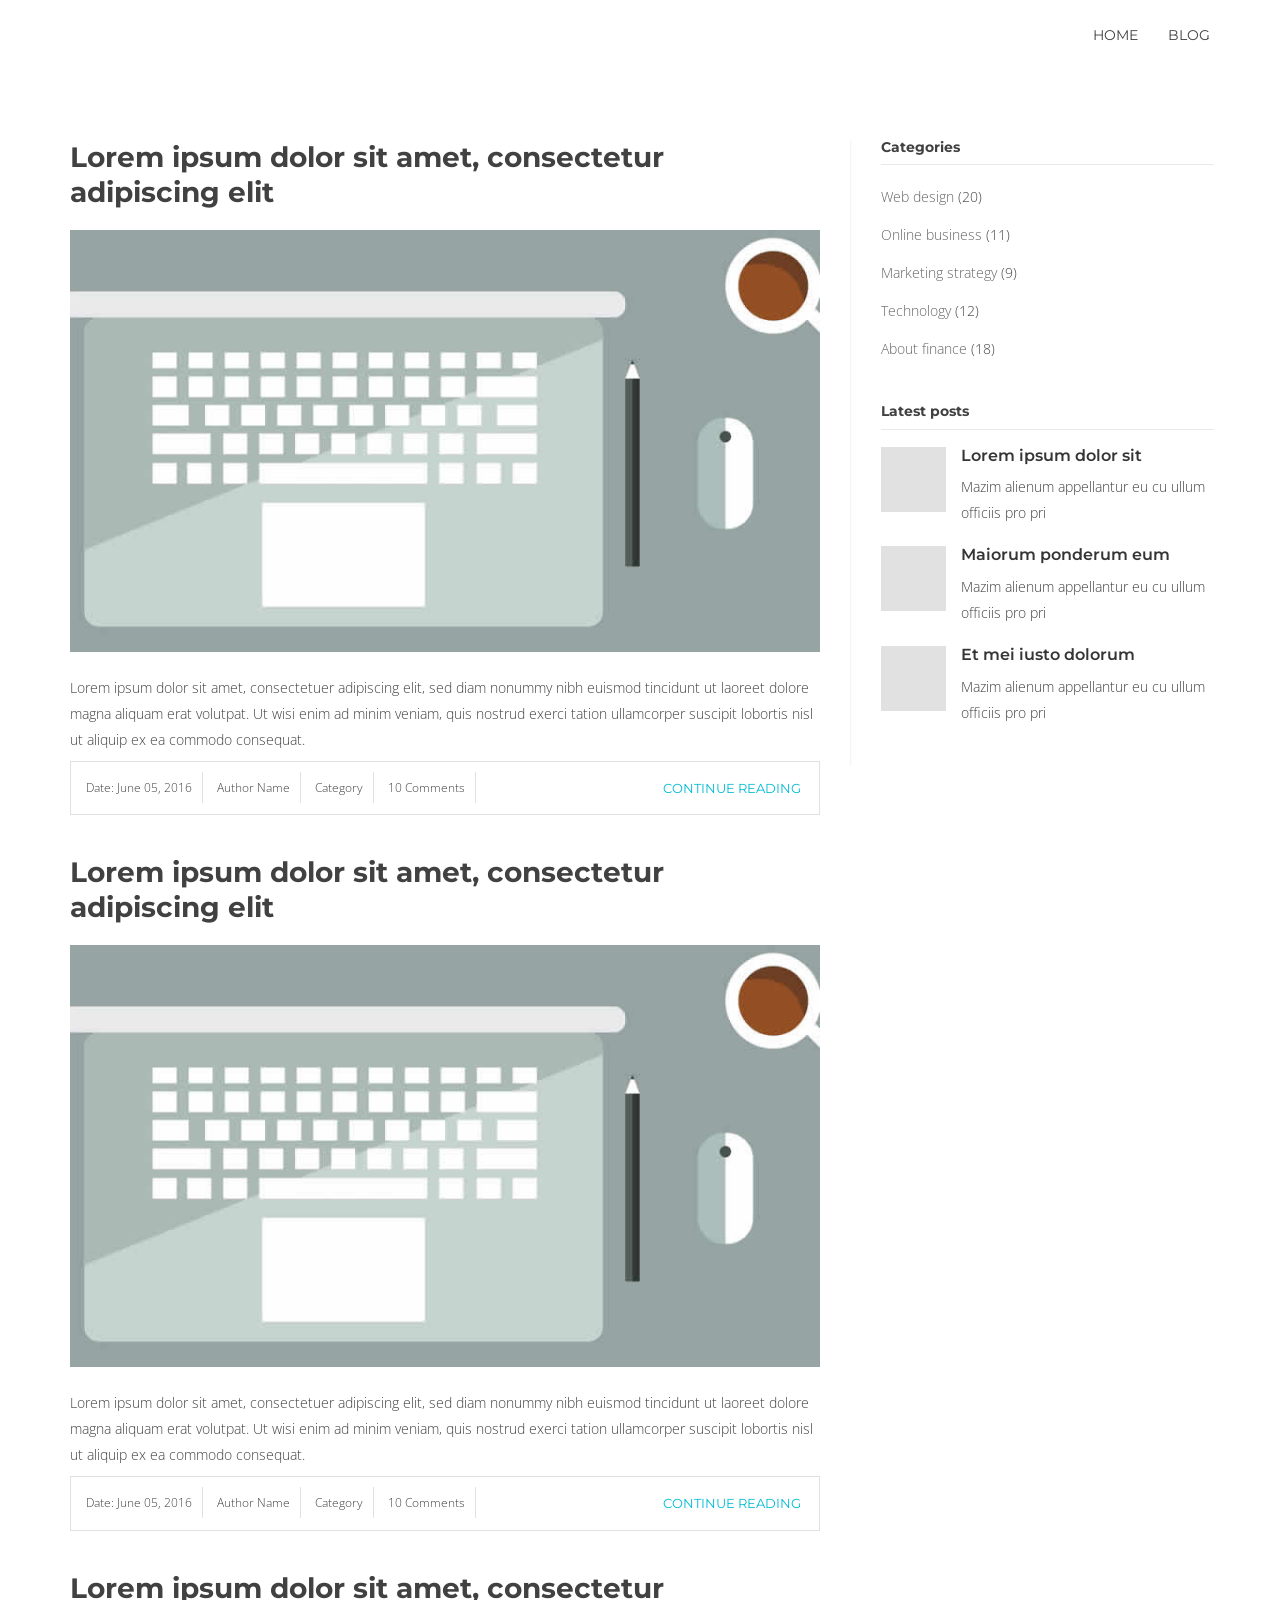
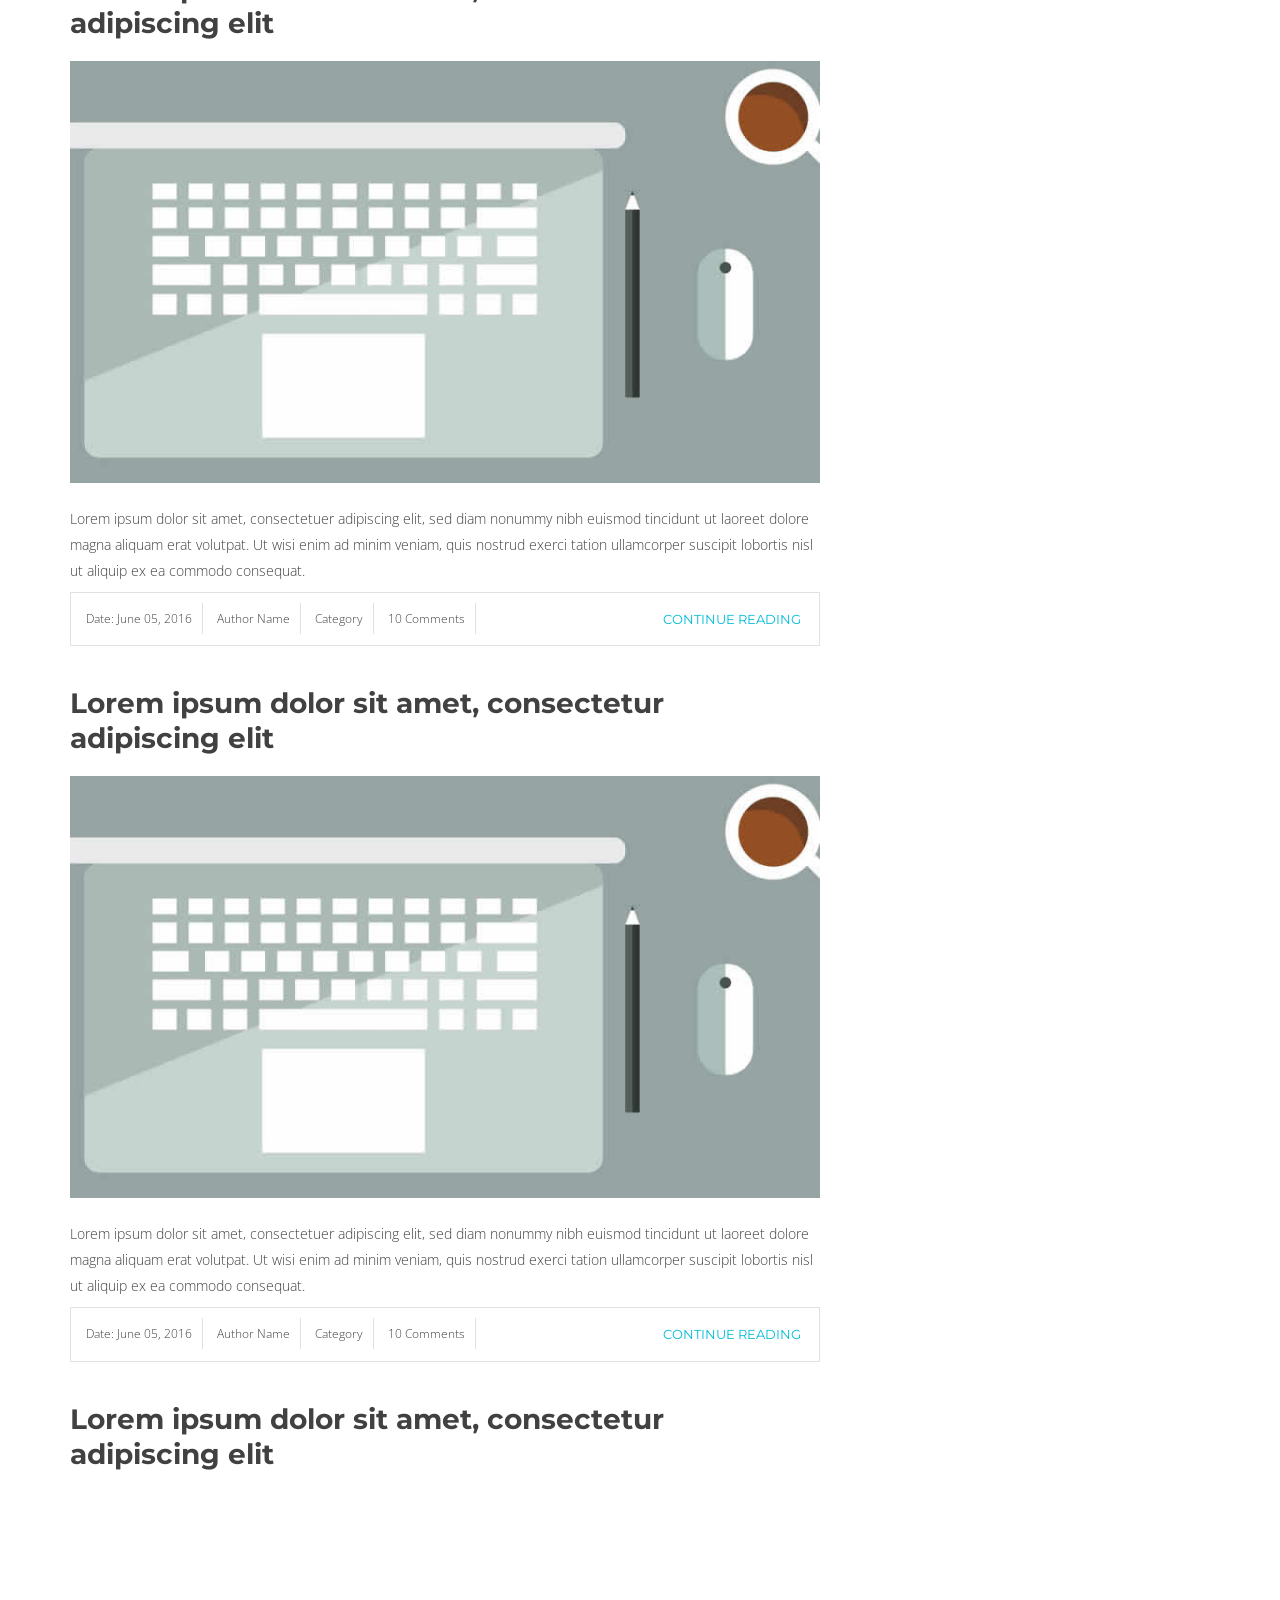
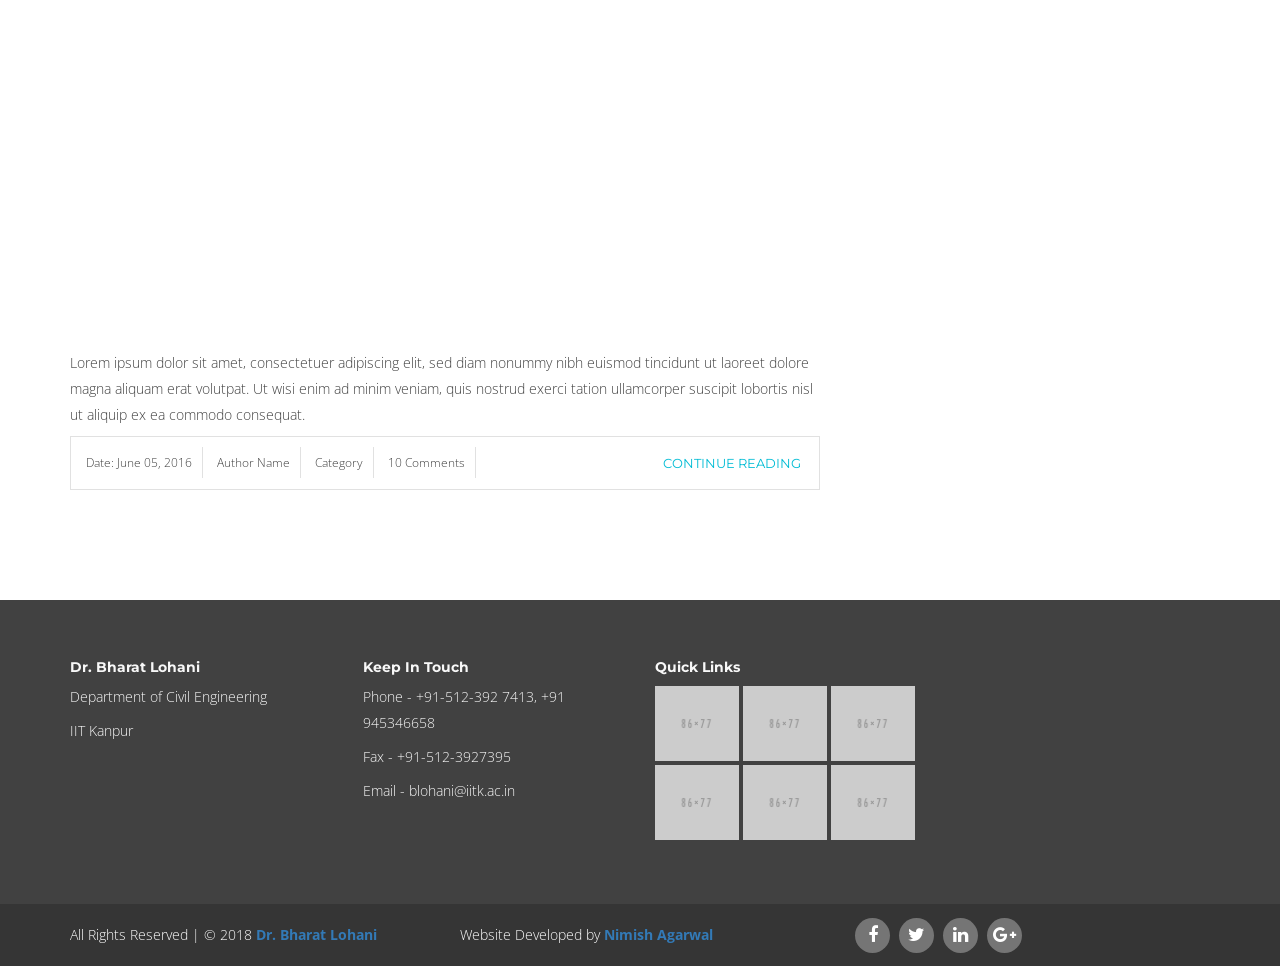
==== commit a0cd1d7a: "Added publication, blog, resume and minute changes" ====
--- a/blog.html
+++ b/blog.html
@@ -3,7 +3,7 @@
     <head>
         <meta charset="utf-8">
         <meta http-equiv="x-ua-compatible" content="ie=edge">
-        <title></title>
+        <title>Bharat Lohani</title>
         <meta name="description" content="">
         <meta name="viewport" content="width=device-width, initial-scale=1">
 
@@ -45,18 +45,13 @@
 									<span class="icon-bar"></span>
 								</button>
 								
-								<a href="" class="navbar-brand"><img src="img/logo.png" alt="Logo" /></a>							
+								<!-- <a href="" class="navbar-brand"><img src="img/logo.png" alt="Logo" /></a>							 -->
 							</div>
 							
 							<div class="navbar-collapse collapse">
 								<ul class="nav navbar-nav navbar-right">
-									<li><a href="index.html">Home</a></li>
-									<li><a href="#">About</a></li>
-									<li><a href="#">Services</a></li>
-									<li><a href="faq.html">Faq</a></li>
-									<li><a href="pricing.html">Pricing</a></li>
+									<li><a href="home.html">Home</a></li>
 									<li><a href="blog.html">Blog</a></li>
-									<li><a href="contact.html">Contact</a></li>
 								</ul>
 							</div>
 							
@@ -156,7 +151,6 @@
 							
 						</div>
 						
-						
 						<div class="single-blog">
 							<a href="#"><h3>Lorem ipsum dolor sit amet, consectetur adipiscing elit</h3></a>
 							<iframe width="100%" height="450" src="https://www.youtube.com/embed/AASd5ewKNSw" frameborder="0" allowfullscreen></iframe>
@@ -177,14 +171,13 @@
 							
 						</div>
 						
-						
 						<!-- Pagination -->
-						<div id="pagination">
+						<!-- <div id="pagination">
 							<span class="all">Page 1 of 3</span>
 							<span class="current">1</span>
 							<a href="#" class="inactive">2</a>
 							<a href="#" class="inactive">3</a>
-						</div>
+						</div> -->
 						<!-- Pagination -->
 						
 					</div>
@@ -192,11 +185,11 @@
 					<!-- Right Sidebar -->
 					<div class="col-md-4">
 						<aside class="right-sidebar">
-							<div class="widget">
+							<!-- <div class="widget">
 								<form class="form-search">
 									<input class="form-control" type="text" placeholder="Search..">
 								</form>
-							</div>
+							</div> -->
 							<div class="widget">
 								<h5 class="widgetheading">Categories</h5>
 								<ul class="cat">
@@ -233,7 +226,7 @@
 									</li>
 								</ul>
 							</div>
-							<div class="widget">
+							<!-- <div class="widget">
 								<h5 class="widgetheading">Popular tags</h5>
 								<ul class="tags">
 									<li><a href="#">Web design</a></li>
@@ -243,115 +236,91 @@
 									<li><a href="#">Tutorial</a></li>
 									<li><a href="#">Development</a></li>
 								</ul>
-							</div>
-							</aside>
-					</div>
+							</div> -->
+						</aside>
+					</div>
+
 				</div>
 			</div>
 		</section>
 		
-		
-		
 		<!-- footer -->
-		
 		<footer>
-			<div class="container">
-				<div class="row">
-				
-					<!-- Single Footer -->
-					<div class="col-sm-3">
-						<div class="single-footer">
-							<div class="footer-logo">
-								<img src="img/footer-logo.png" alt="Footer Logo" />
-								<p>Lorem ipsum dolor sit amet, consectetur adipiscing elit, sed do eiusmod tempor incididunt ut labore et dolore magna aliqua. Ut enim ad minim veniam.</p>
-								<p>Lorem ipsum dolor sit amet, consectetur adipiscing elit, sed do eiusmod tempor incididunt ut .</p>
-							</div>
-						</div>
-					</div>
-					<!-- Single Footer -->
+			<section id="links">
+				<div class="container">
+					<div class="row">
 					
-					
-					<!-- Single Footer -->
-					<div class="col-sm-3">
-						<div class="single-footer">
-							<h4>Keep In Touch</h4>
-							<p>44 New Design Street, Melbourne 005 <br />
-							+1 (123) 456-7890-321 <br />
-							info@weburl.com <br />
-							(01) 800 854 633</p>
-						</div>
-					</div>
-					<!-- Single Footer -->
-					
-					
-					<!-- Single Footer -->
-					<div class="col-sm-3">
-						<div class="single-footer">
-							<h4>Suscribe</h4>
-							<p>Enter your Email Address For Subscirbe Our Monthly Newsletters</p>
-							
-							<form action="">
-								<div class="form-group">
-									<input type="email" class="form-control my-form" id="exampleInputEmail1" placeholder="Enter Your Email Address">
-								</div>
-								<div class="form-group">
-									<button class="btn btn-subscribe">Subscirbe</button>
-								</div>
-							</form>
-							
-						</div>
-					</div>
-					<!-- Single Footer -->
-					
-					<!-- Single Footer -->
-					<div class="col-sm-3">
-						<div class="single-footer">
-							<h4>Recent Projects</h4>
-							<ul class="projects">
-								<li><img src="img/project.png" alt="Reccent Project" /></li>
-								<li><img src="img/project.png" alt="Reccent Project" /></li>
-								<li><img src="img/project.png" alt="Reccent Project" /></li>
-								<li><img src="img/project.png" alt="Reccent Project" /></li>
-								<li><img src="img/project.png" alt="Reccent Project" /></li>
-								<li><img src="img/project.png" alt="Reccent Project" /></li>
-							</ul>
-						</div>
-					</div>
-					<!-- Single Footer -->
-					
+						<!-- Single Footer -->
+						<div class="col-sm-3">
+							<div class="single-footer">
+								<div class="footer-logo">
+									<h5>Dr. Bharat Lohani</h5>
+									<p>Department of Civil Engineering</p>
+									<p>IIT Kanpur</p>
+								</div>
+							</div>
+						</div>
+						<!-- Single Footer -->
+						
+						<!-- Single Footer -->
+						<div class="col-sm-3">
+							<div class="single-footer">
+								<h5>Keep In Touch</h5>
+								<p>Phone - +91-512-392 7413, +91 945346658 </p>
+								<p>Fax - +91-512-3927395</p>
+								<p>Email - blohani@iitk.ac.in</p>
+							</div>
+						</div>
+						<!-- Single Footer -->
+						
+						<!-- Single Footer -->
+						<div class="col-sm-3">
+							<div class="single-footer">
+								<h5 style="margin-bottom: 10px;">Quick Links</h5>
+								<ul class="projects">
+									<li><img src="img/project.png" alt="Reccent Project" /></li>
+									<li><img src="img/project.png" alt="Reccent Project" /></li>
+									<li><img src="img/project.png" alt="Reccent Project" /></li>
+									<li><img src="img/project.png" alt="Reccent Project" /></li>
+									<li><img src="img/project.png" alt="Reccent Project" /></li>
+									<li><img src="img/project.png" alt="Reccent Project" /></li>
+								</ul>
+							</div>
+						</div>
+						<!-- Single Footer -->
+						
+					</div>
+				</div>
+			</section>
+		</footer>
+
+		<!-- Copyright -->
+			<div class="copyright">
+				<div class="container">
+					<div class="row">
+						<div class="col-sm-4">
+							<div class="copy-text">
+								<p>All Rights Reserved | © 2018 <strong><a href="">Dr. Bharat Lohani</a></strong></p>
+							</div>
+						</div>
+						<div class="col-sm-4">
+							<div class="copy-text">
+								<p>Website Developed by <strong><a href="https://www.facebook.com/nimish.52" target="_blank">Nimish Agarwal</a></strong></p>
+							</div>
+						</div>
+						<div class="col-sm-3">
+							<div class="social">
+								<ul>
+									<li><a href="https://www.facebook.com/bharat.lohani" target="_blank"><i class="fa fa-facebook"></i></a></li>
+									<li><a href="#" target="_blank"><i class="fa fa-twitter"></i></a></li>
+									<li><a href="https://www.linkedin.com/in/bharatlohani/" target="_blank"><i class="fa fa-linkedin"></i></a></li>
+									<li><a href="#" target="_blank"><i class="fa fa-google-plus"></i></a></li>
+								</ul>
+							</div>
+						</div>
+					</div>
 				</div>
 			</div>
-			
-		</footer>
-		
-		<!-- Copyright -->
-		<div class="copyright">
-			<div class="container">
-				<div class="row">
-					<div class="col-sm-4">
-						<div class="copy-text">
-							<p>All Rights Reserved | © 2018 <strong><a href="">Dr. Bharat Lohani</a></strong></p>
-						</div>
-					</div>
-					<div class="col-sm-4">
-						<div class="copy-text">
-							<p>Website Developed by <strong><a href="https://www.facebook.com/nimish.52" target="_blank">NIMISH AGARWAL</a></strong></p>
-						</div>
-					</div>
-					<div class="col-sm-3">
-						<div class="social">
-							<ul>
-								<li><a href="#"><i class="fa fa-facebook"></i></a></li>
-								<li><a href="#"><i class="fa fa-twitter"></i></a></li>
-								<li><a href="#"><i class="fa fa-linkedin"></i></a></li>
-								<li><a href="#"><i class="fa fa-google-plus"></i></a></li>
-							</ul>
-						</div>
-					</div>
-				</div>
-			</div>
-		</div>
-		
 		<!-- footer -->
 		
 		
--- a/css/style.css
+++ b/css/style.css
@@ -245,6 +245,10 @@
 
 
 /*Featured Work*/
+#project {
+	background: #000;
+}
+
 .featured-list{
 	width:100%;
 	margin:auto;
@@ -731,9 +735,9 @@
 .right-sidebar{
 	border-left:1px solid #f5f5f5;
 	padding:0 0 0 30px;
--webkit-box-shadow:inset 1px 0 0 0 rgba(0,0,0,.01);
-box-shadow:inset 1px 0 0 0 rgba(0,0,0,.01);
-
+	-webkit-box-shadow:inset 1px 0 0 0 rgba(0,0,0,.01);
+	box-shadow:inset 1px 0 0 0 rgba(0,0,0,.01);
+	position: fixed;
 }
 
 
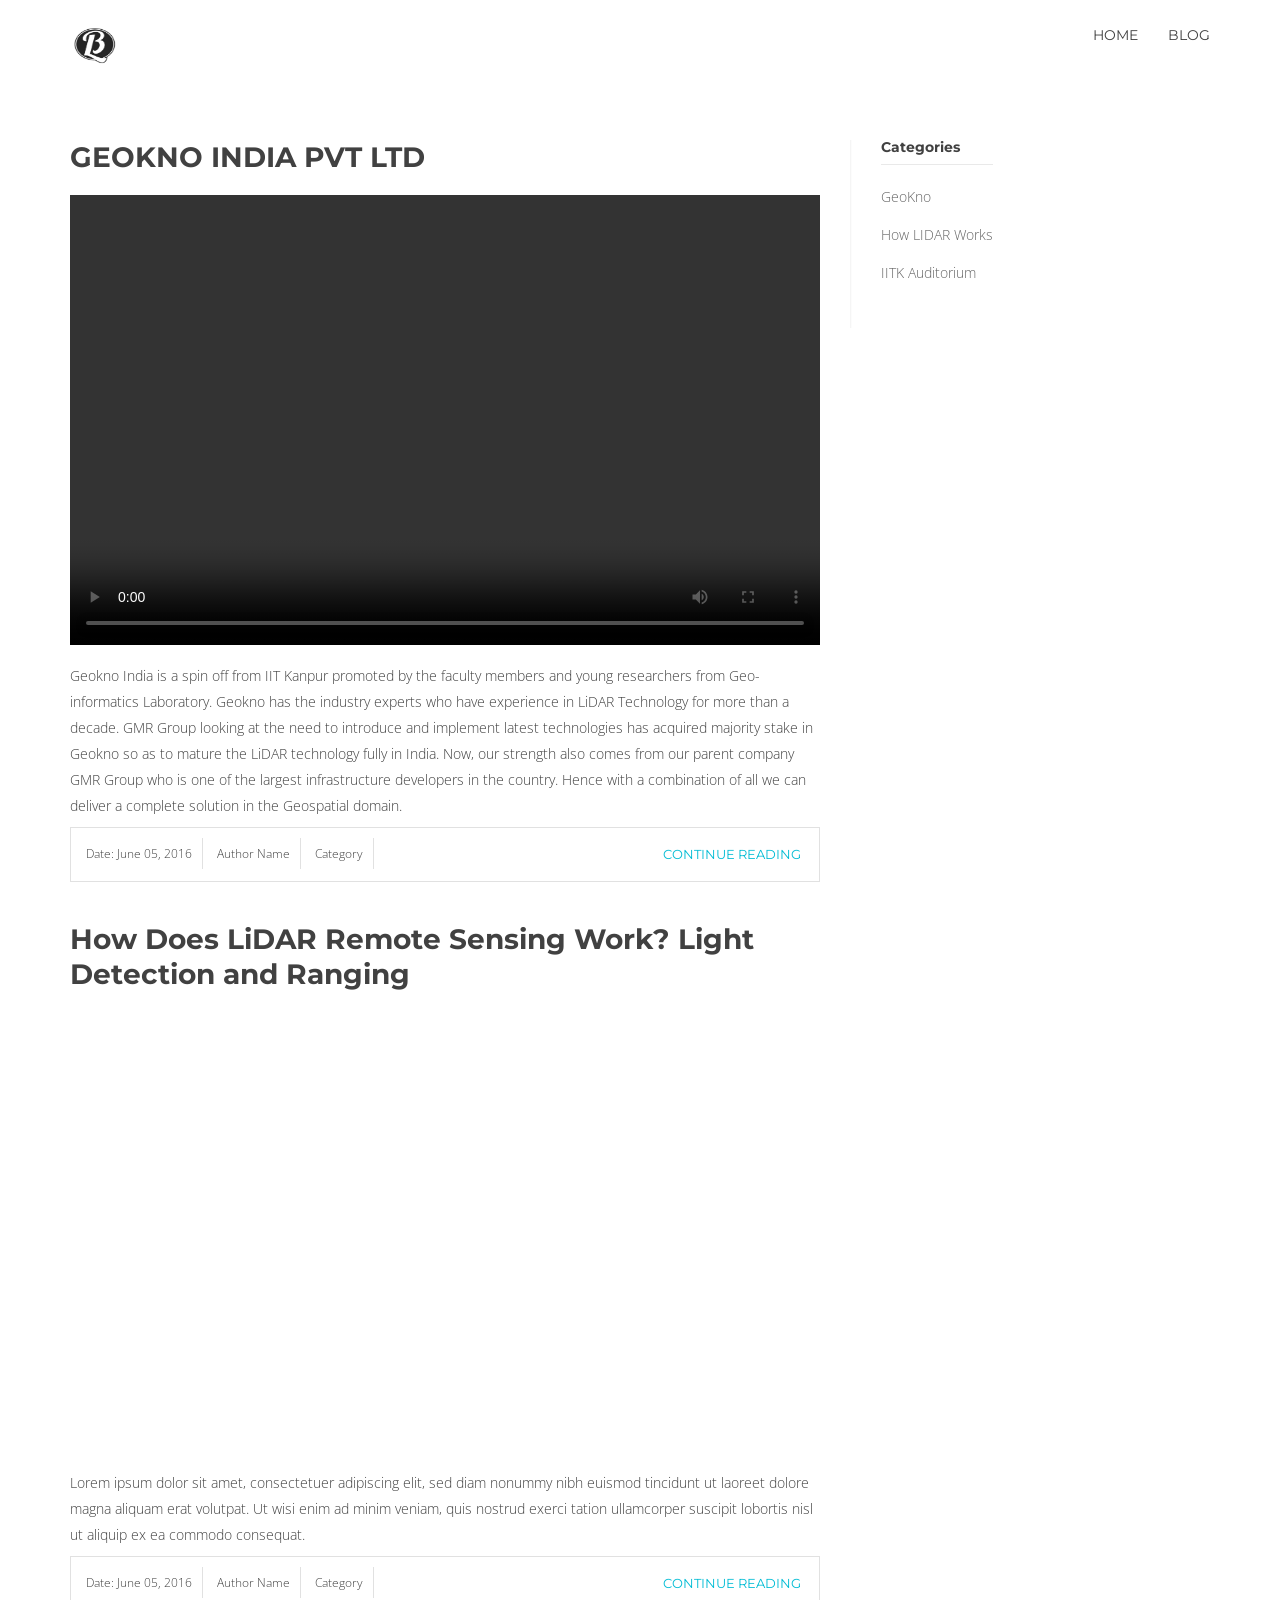
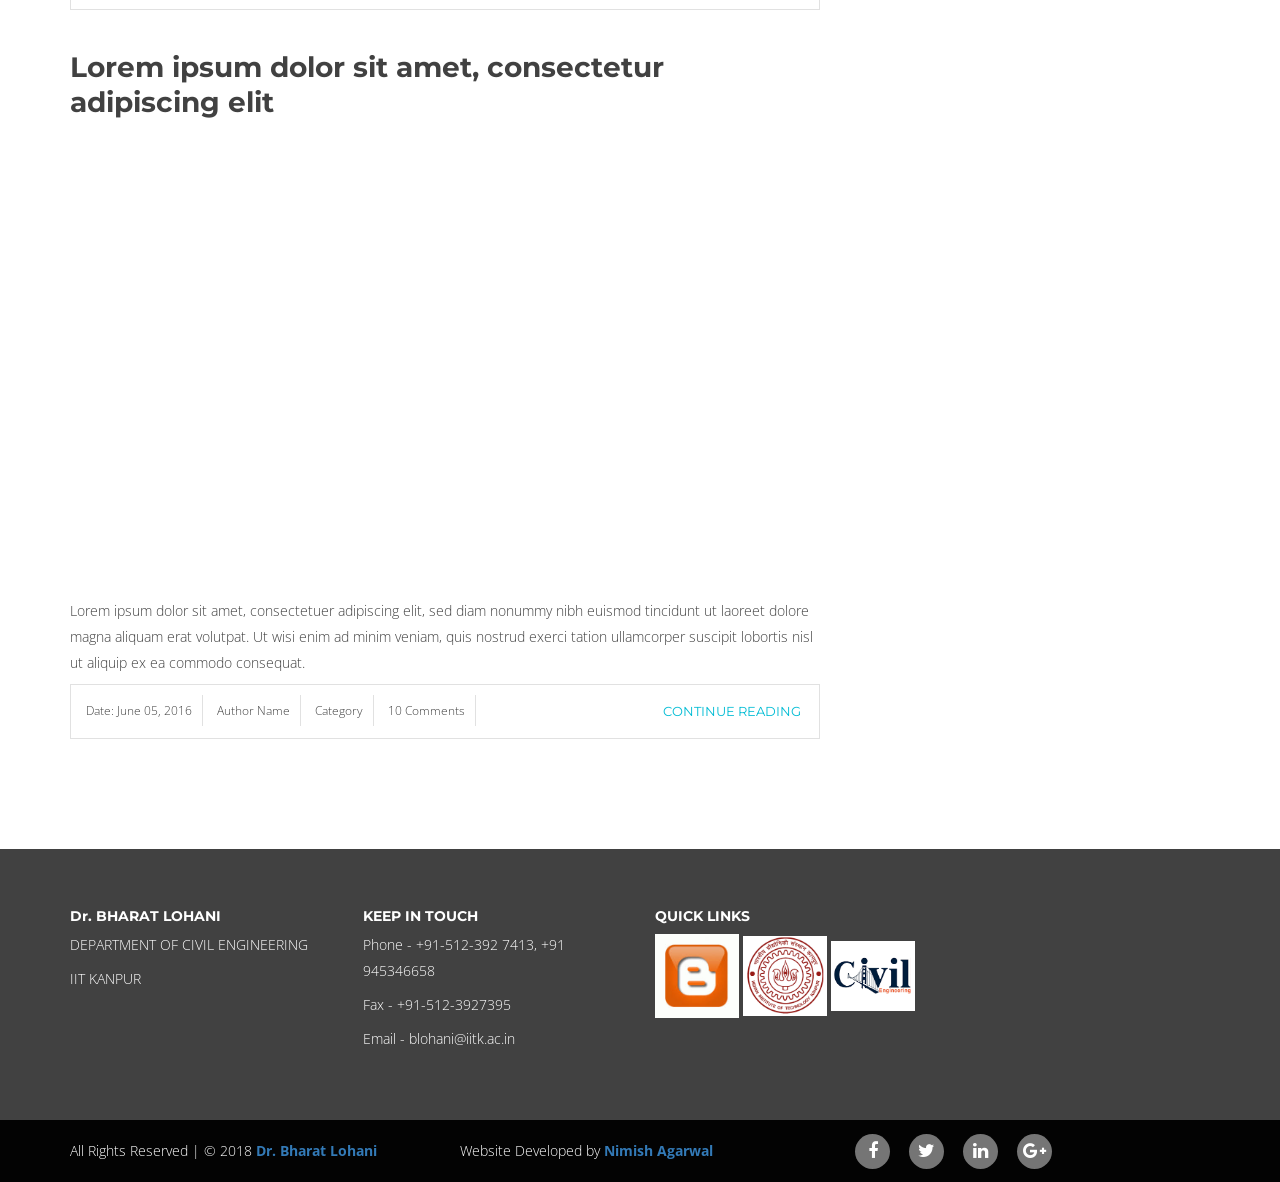
==== commit b05b1788: "Added Background images and completed other work" ====
--- a/blog.html
+++ b/blog.html
@@ -44,8 +44,7 @@
 									<span class="icon-bar"></span>
 									<span class="icon-bar"></span>
 								</button>
-								
-								<!-- <a href="" class="navbar-brand"><img src="img/logo.png" alt="Logo" /></a>							 -->
+								<a href="#home" class="navbar-brand"><img src="img/photo.png" alt="Logo" style="width: 50px; height: 50px; padding-bottom: 10px;"/></a>									
 							</div>
 							
 							<div class="navbar-collapse collapse">
@@ -71,18 +70,36 @@
 			<div class="container">
 				<div class="row">
 					<div class="col-md-8">
-						<div class="single-blog">
-							<a href="#"><h3>Lorem ipsum dolor sit amet, consectetur adipiscing elit</h3></a>
-							<img src="img/blog-image.jpg" alt="Blog Image" />
+						<div class="single-blog" id="one">
+							<a href="#"><h3>GEOKNO INDIA PVT LTD</h3></a>
+							<video width="100%" height="450" controls>
+									<source src="assets/Small.mp4" type="video/mp4">
+							</video>
+							<p>Geokno India is a spin off from IIT Kanpur promoted by the faculty members and young researchers from Geo-informatics Laboratory. Geokno has the industry experts who have experience in LiDAR Technology for more than a decade. GMR Group looking at the need to introduce and implement latest technologies has acquired majority stake in Geokno so as to mature the LiDAR technology fully in India. Now, our strength also comes from our parent company GMR Group who is one of the largest infrastructure developers in the country. Hence with a combination of all we can deliver a complete solution in the Geospatial domain.</p>
+							<div class="blog-info">
+								<ul>
+									<li><a href="">Date: June 05, 2016</a></li>
+									<li><a href="">Author Name</a></li>
+									<li><a href="">Category</a></li>
+								</ul>								
+								<div class="read-more pull-right">
+									<a href="#" class="btn btn-readmore">Continue Reading</a>
+								</div>
+								
+							</div>
+							
+						</div>
+						
+						<div class="single-blog" id="two">
+							<a href="#"><h3>How Does LiDAR Remote Sensing Work? Light Detection and Ranging</h3></a>
+							<iframe width="100%" height="450" src="https://www.youtube.com/embed/EYbhNSUnIdU" frameborder="0" allow="accelerometer; autoplay; encrypted-media; gyroscope; picture-in-picture" allowfullscreen></iframe>
 							<p>Lorem ipsum dolor sit amet, consectetuer adipiscing elit, sed diam nonummy nibh euismod tincidunt ut laoreet dolore magna aliquam erat volutpat. Ut wisi enim ad minim veniam, quis nostrud exerci tation ullamcorper suscipit lobortis nisl ut aliquip ex ea commodo consequat.</p>
 							<div class="blog-info">
 								<ul>
 									<li><a href="">Date: June 05, 2016</a></li>
 									<li><a href="">Author Name</a></li>
 									<li><a href="">Category</a></li>
-									<li><a href="">10 Comments</a></li>
-								</ul>
-								
+								</ul>
 								<div class="read-more pull-right">
 									<a href="#" class="btn btn-readmore">Continue Reading</a>
 								</div>
@@ -91,69 +108,9 @@
 							
 						</div>
 						
-						<div class="single-blog">
-							<a href="#"><h3>Lorem ipsum dolor sit amet, consectetur adipiscing elit</h3></a>
-							<img src="img/blog-image.jpg" alt="Blog Image" />
-							<p>Lorem ipsum dolor sit amet, consectetuer adipiscing elit, sed diam nonummy nibh euismod tincidunt ut laoreet dolore magna aliquam erat volutpat. Ut wisi enim ad minim veniam, quis nostrud exerci tation ullamcorper suscipit lobortis nisl ut aliquip ex ea commodo consequat.</p>
-							<div class="blog-info">
-								<ul>
-									<li><a href="">Date: June 05, 2016</a></li>
-									<li><a href="">Author Name</a></li>
-									<li><a href="">Category</a></li>
-									<li><a href="">10 Comments</a></li>
-								</ul>
-								
-								<div class="read-more pull-right">
-									<a href="#" class="btn btn-readmore">Continue Reading</a>
-								</div>
-								
-							</div>
-							
-						</div>
-						
-						<div class="single-blog">
-							<a href="#"><h3>Lorem ipsum dolor sit amet, consectetur adipiscing elit</h3></a>
-							<img src="img/blog-image.jpg" alt="Blog Image" />
-							<p>Lorem ipsum dolor sit amet, consectetuer adipiscing elit, sed diam nonummy nibh euismod tincidunt ut laoreet dolore magna aliquam erat volutpat. Ut wisi enim ad minim veniam, quis nostrud exerci tation ullamcorper suscipit lobortis nisl ut aliquip ex ea commodo consequat.</p>
-							<div class="blog-info">
-								<ul>
-									<li><a href="">Date: June 05, 2016</a></li>
-									<li><a href="">Author Name</a></li>
-									<li><a href="">Category</a></li>
-									<li><a href="">10 Comments</a></li>
-								</ul>
-								
-								<div class="read-more pull-right">
-									<a href="#" class="btn btn-readmore">Continue Reading</a>
-								</div>
-								
-							</div>
-							
-						</div>
-						
-						<div class="single-blog">
-							<a href="#"><h3>Lorem ipsum dolor sit amet, consectetur adipiscing elit</h3></a>
-							<img src="img/blog-image.jpg" alt="Blog Image" />
-							<p>Lorem ipsum dolor sit amet, consectetuer adipiscing elit, sed diam nonummy nibh euismod tincidunt ut laoreet dolore magna aliquam erat volutpat. Ut wisi enim ad minim veniam, quis nostrud exerci tation ullamcorper suscipit lobortis nisl ut aliquip ex ea commodo consequat.</p>
-							<div class="blog-info">
-								<ul>
-									<li><a href="">Date: June 05, 2016</a></li>
-									<li><a href="">Author Name</a></li>
-									<li><a href="">Category</a></li>
-									<li><a href="">10 Comments</a></li>
-								</ul>
-								
-								<div class="read-more pull-right">
-									<a href="#" class="btn btn-readmore">Continue Reading</a>
-								</div>
-								
-							</div>
-							
-						</div>
-						
-						<div class="single-blog">
-							<a href="#"><h3>Lorem ipsum dolor sit amet, consectetur adipiscing elit</h3></a>
-							<iframe width="100%" height="450" src="https://www.youtube.com/embed/AASd5ewKNSw" frameborder="0" allowfullscreen></iframe>
+						<div class="single-blog" id="three">
+							<a href="#three"><h3>Lorem ipsum dolor sit amet, consectetur adipiscing elit</h3></a>
+							<iframe width="100%" height="450" src="https://www.youtube.com/embed/WtGdRuSuaMU" frameborder="0" allowfullscreen></iframe>
 							<p>Lorem ipsum dolor sit amet, consectetuer adipiscing elit, sed diam nonummy nibh euismod tincidunt ut laoreet dolore magna aliquam erat volutpat. Ut wisi enim ad minim veniam, quis nostrud exerci tation ullamcorper suscipit lobortis nisl ut aliquip ex ea commodo consequat.</p>
 							<div class="blog-info">
 								<ul>
@@ -193,14 +150,12 @@
 							<div class="widget">
 								<h5 class="widgetheading">Categories</h5>
 								<ul class="cat">
-									<li><i class="icon-angle-right"></i><a href="#">Web design</a><span> (20)</span></li>
-									<li><i class="icon-angle-right"></i><a href="#">Online business</a><span> (11)</span></li>
-									<li><i class="icon-angle-right"></i><a href="#">Marketing strategy</a><span> (9)</span></li>
-									<li><i class="icon-angle-right"></i><a href="#">Technology</a><span> (12)</span></li>
-									<li><i class="icon-angle-right"></i><a href="#">About finance</a><span> (18)</span></li>
-								</ul>
-							</div>
-							<div class="widget">
+									<li><i class="icon-angle-right"></i><a href="#one">GeoKno</a></li>
+									<li><i class="icon-angle-right"></i><a href="#two">How LIDAR Works</li>
+									<li><i class="icon-angle-right"></i><a href="#three">IITK Auditorium</li>
+								</ul>
+							</div>
+							<!-- <div class="widget">
 								<h5 class="widgetheading">Latest posts</h5>
 								<ul class="recent">
 									<li>
@@ -225,7 +180,7 @@
 									</p>
 									</li>
 								</ul>
-							</div>
+							</div> -->
 							<!-- <div class="widget">
 								<h5 class="widgetheading">Popular tags</h5>
 								<ul class="tags">
@@ -254,9 +209,9 @@
 						<div class="col-sm-3">
 							<div class="single-footer">
 								<div class="footer-logo">
-									<h5>Dr. Bharat Lohani</h5>
-									<p>Department of Civil Engineering</p>
-									<p>IIT Kanpur</p>
+									<h5>Dr. BHARAT LOHANI</h5>
+									<p>DEPARTMENT OF CIVIL ENGINEERING</p>
+									<p>IIT KANPUR</p>
 								</div>
 							</div>
 						</div>
@@ -265,7 +220,7 @@
 						<!-- Single Footer -->
 						<div class="col-sm-3">
 							<div class="single-footer">
-								<h5>Keep In Touch</h5>
+								<h5>KEEP IN TOUCH</h5>
 								<p>Phone - +91-512-392 7413, +91 945346658 </p>
 								<p>Fax - +91-512-3927395</p>
 								<p>Email - blohani@iitk.ac.in</p>
@@ -276,14 +231,11 @@
 						<!-- Single Footer -->
 						<div class="col-sm-3">
 							<div class="single-footer">
-								<h5 style="margin-bottom: 10px;">Quick Links</h5>
+								<h5 style="margin-bottom: 10px;">QUICK LINKS</h5>
 								<ul class="projects">
-									<li><img src="img/project.png" alt="Reccent Project" /></li>
-									<li><img src="img/project.png" alt="Reccent Project" /></li>
-									<li><img src="img/project.png" alt="Reccent Project" /></li>
-									<li><img src="img/project.png" alt="Reccent Project" /></li>
-									<li><img src="img/project.png" alt="Reccent Project" /></li>
-									<li><img src="img/project.png" alt="Reccent Project" /></li>
+									<a href="blog.html"><li><img src="img/blog.jpeg"/></li></a>
+									<a href="https://iitk.ac.in/" target="_blank"><li><img src="img/iitk.png"/></li></a>
+									<a href="http://www.iitk.ac.in/civil/" target="_blank"><li><img src="img/civil.png"/></li></a>
 								</ul>
 							</div>
 						</div>
@@ -295,32 +247,32 @@
 		</footer>
 
 		<!-- Copyright -->
-			<div class="copyright">
-				<div class="container">
-					<div class="row">
-						<div class="col-sm-4">
-							<div class="copy-text">
-								<p>All Rights Reserved | © 2018 <strong><a href="">Dr. Bharat Lohani</a></strong></p>
-							</div>
-						</div>
-						<div class="col-sm-4">
-							<div class="copy-text">
-								<p>Website Developed by <strong><a href="https://www.facebook.com/nimish.52" target="_blank">Nimish Agarwal</a></strong></p>
-							</div>
-						</div>
-						<div class="col-sm-3">
-							<div class="social">
-								<ul>
-									<li><a href="https://www.facebook.com/bharat.lohani" target="_blank"><i class="fa fa-facebook"></i></a></li>
-									<li><a href="#" target="_blank"><i class="fa fa-twitter"></i></a></li>
-									<li><a href="https://www.linkedin.com/in/bharatlohani/" target="_blank"><i class="fa fa-linkedin"></i></a></li>
-									<li><a href="#" target="_blank"><i class="fa fa-google-plus"></i></a></li>
-								</ul>
-							</div>
+		<div class="copyright" style="background:rgb(3, 3, 3)";>
+			<div class="container">
+				<div class="row">
+					<div class="col-sm-4">
+						<div class="copy-text">
+							<p>All Rights Reserved | © 2018 <strong><a href="">Dr. Bharat Lohani</a></strong></p>
+						</div>
+					</div>
+					<div class="col-sm-4">
+						<div class="copy-text">
+							<p>Website Developed by <strong><a href="https://www.facebook.com/nimish.52" target="_blank">Nimish Agarwal</a></strong></p>
+						</div>
+					</div>
+					<div class="col-sm-3">
+						<div class="social">
+							<ul>
+								<li><a href="https://www.facebook.com/bharat.lohani" target="_blank"><i class="fa fa-facebook" style="margin-right: 10px;"></i></a></li>
+								<li><a href="#" target="_blank"><i class="fa fa-twitter" style="margin-right: 10px;"></i></a></li>
+								<li><a href="https://www.linkedin.com/in/bharatlohani/" target="_blank"><i class="fa fa-linkedin" style="margin-right: 10px;"></i></a></li>
+								<li><a href="#" target="_blank"><i class="fa fa-google-plus" style="margin-right: 10px;"></i></a></li>
+							</ul>
 						</div>
 					</div>
 				</div>
 			</div>
+		</div>
 		<!-- footer -->
 		
 		
--- a/css/style.css
+++ b/css/style.css
@@ -128,6 +128,10 @@
 /*Header*/
 
 /* About */
+#about{
+
+}
+
 .site-padding{
 	padding:70px 0;
 }
@@ -149,7 +153,23 @@
 
 /* About */
 
-
+/* Education */
+#education {
+	background-color: #fff;
+	background: url(../img//bcd.jpg);
+}
+
+#area-specialisation {
+	background: url(../img/cool.png) 100% 0 fixed;
+	background-repeat: no-repeat;
+	background-size: cover;
+}
+
+/* Experience */
+#experience{
+	background-color: #fff;
+	background: url(../img/cde.jpg) 100% 0 repeat fixed;
+}
 
 /*Awards*/
 #awards{
@@ -178,6 +198,9 @@
 	text-transform:uppercase;
 	margin-bottom:15px;
 }
+.special-areas h5{
+	color: #fff;
+}
 
 .progress {
   background-color: #ebebeb;
@@ -208,7 +231,9 @@
 }
 
 #features{
-	background:#f5fcfd;
+	background: url(../img//bcd.jpg);
+	background-repeat: no-repeat;
+	background-size: cover;
 	float: left;
 	width: 100%;
 	overflow-y: auto;
@@ -330,7 +355,12 @@
 }
 /*Featured Work*/
 
-
+/* Research */
+#research {
+	background: url(../img/ground.jpg) 100% 0 fixed;
+	background-repeat: no-repeat;
+	background-size: cover;
+}
 
 /*Testimonials*/
 .testimonials-padding{
@@ -460,6 +490,13 @@
 	margin-bottom:10px;
 }
 
+.single-footer h5{
+	color: #fff;
+}
+.single-footer p{
+	color: #fff;
+}
+
 ul.projects li {
   display: inline-block;
   margin-bottom: 4px;
@@ -537,147 +574,151 @@
 
 
 /*Pricing*/
+#pricing {
+	background: url(../img/images.jpeg);
+	background-repeat: no-repeat;
+	background-size: cover;
+}
+
 .pricing{
 	padding:70px 0;
 }
-		.panel.price,
-		.panel.price>.panel-heading{
-			border-radius:0px;
-			 -moz-transition: all .3s ease;
-			-o-transition:  all .3s ease;
-			-webkit-transition:  all .3s ease;
-		}
-		.panel.price:hover{
-			box-shadow: 0px 0px 30px rgba(0,0,0, .2);
-		}
-		.panel.price:hover>.panel-heading{
-			box-shadow: 0px 0px 30px rgba(0,0,0, .2) inset;
-		}
+.panel.price,
+.panel.price>.panel-heading{
+	border-radius:0px;
+		-moz-transition: all .3s ease;
+	-o-transition:  all .3s ease;
+	-webkit-transition:  all .3s ease;
+}
+.panel.price:hover{
+	box-shadow: 0px 0px 30px rgba(0,0,0, .2);
+}
+.panel.price:hover>.panel-heading{
+	box-shadow: 0px 0px 30px rgba(0,0,0, .2) inset;
+}
+
 		
-				
-		.panel.price>.panel-heading{
-			box-shadow: 0px 5px 0px rgba(50,50,50, .2) inset;
-		}
-			
-		.price .list-group-item{
-			border-bottom-:1px solid rgba(250,250,250, .5);
-		}
+.panel.price>.panel-heading{
+	box-shadow: 0px 5px 0px rgba(50,50,50, .2) inset;
+}
+	
+.price .list-group-item{
+	border-bottom-:1px solid rgba(250,250,250, .5);
+}
+
+.panel.price .list-group-item:last-child {
+	border-bottom-right-radius: 0px;
+	border-bottom-left-radius: 0px;
+}
+.panel.price .list-group-item:first-child {
+	border-top-right-radius: 0px;
+	border-top-left-radius: 0px;
+}
+
+.price .panel-footer {
+	color: #fff;
+	border-bottom:0px;
+	background-color:  rgba(0,0,0, .1);
+	box-shadow: 0px 3px 0px rgba(0,0,0, .3);
+}
+
+
+.panel.price .btn{
+	box-shadow: 0 -1px 0px rgba(50,50,50, .2) inset;
+	border:0px;
+}
+
+/* green panel */
+
+
+.price.panel-green>.panel-heading {
+	color: #fff;
+	background-color: #07a7bb;
+}
+
+	
+.price.panel-green>.panel-body {
+	color: #fff;
+	background-color: #00bcd4;
+}
+
+
+.price.panel-green .list-group-item {
+	color: #333;
+	font-weight:600;
+}
+
+
+
+/* grey price */
+
+
+.price.panel-grey>.panel-heading {
+	color: #fff;
+	background-color: #6D6D6D;
+}
+
+	
+.price.panel-grey>.panel-body {
+	color: #fff;
+	background-color: #808080;
+}
+
+
+.price.panel-grey .list-group-item {
+	color: #333;
+	background-color: rgba(50,50,50, .01);
+	font-weight:600;
+}
+
+/* white price */
+
+
+.price.panel-white>.panel-heading {
+	color: #333;
+	background-color: #f9f9f9;
+}
+
+.panel.panel-white.price:hover>.panel-heading{
+	box-shadow: 0px 0px 30px rgba(0,0,0, .05) inset;
+}
+	
+.price.panel-white>.panel-body {
+	color: #fff;
+	background-color: #dfdfdf;
+}
 		
-		.panel.price .list-group-item:last-child {
-			border-bottom-right-radius: 0px;
-			border-bottom-left-radius: 0px;
-		}
-		.panel.price .list-group-item:first-child {
-			border-top-right-radius: 0px;
-			border-top-left-radius: 0px;
-		}
-		
-		.price .panel-footer {
-			color: #fff;
-			border-bottom:0px;
-			background-color:  rgba(0,0,0, .1);
-			box-shadow: 0px 3px 0px rgba(0,0,0, .3);
-		}
-		
-		
-		.panel.price .btn{
-			box-shadow: 0 -1px 0px rgba(50,50,50, .2) inset;
-			border:0px;
-		}
-		
-	/* green panel */
-	
-		
-		.price.panel-green>.panel-heading {
-			color: #fff;
-			background-color: #07a7bb;
-		}
-		
-			
-		.price.panel-green>.panel-body {
-			color: #fff;
-			background-color: #00bcd4;
-		}
-		
-		
-		.price.panel-green .list-group-item {
-			color: #333;
-			font-weight:600;
-		}
-		
-		
-		
-		/* grey price */
-		
-	
-		.price.panel-grey>.panel-heading {
-			color: #fff;
-			background-color: #6D6D6D;
-		}
-		
-			
-		.price.panel-grey>.panel-body {
-			color: #fff;
-			background-color: #808080;
-		}
-		
-		
-		.price.panel-grey .list-group-item {
-			color: #333;
-			background-color: rgba(50,50,50, .01);
-			font-weight:600;
-		}
-		
-		/* white price */
-		
-	
-		.price.panel-white>.panel-heading {
-			color: #333;
-			background-color: #f9f9f9;
-		}
-		
-		.panel.panel-white.price:hover>.panel-heading{
-			box-shadow: 0px 0px 30px rgba(0,0,0, .05) inset;
-		}
-			
-		.price.panel-white>.panel-body {
-			color: #fff;
-			background-color: #dfdfdf;
-		}
-				
-		.price.panel-white>.panel-body .lead{
-			color:#666;
-		}
-		
-		.price:hover.panel-white>.panel-body .lead{
-			color:#333;
-		}
-		
-		.price.panel-white .list-group-item {
-			color: #333;
-			background-color: rgba(50,50,50, .01);
-			font-weight:600;
-		}
-		
-		.btn.btn-lg.btn-block.btn-success {
-		  background: #00bcd4 none repeat scroll 0 0;
-		  border: 1px solid #00bcd4;
-		  color: #fff;
-		  font-size: 16px;
-		  font-weight: 600;
-		}
-		
-		.btn.btn-lg.btn-block.btn-primary {
-			background: #6d6d6d none repeat scroll 0 0;
-			border: 1px solid #6d6d6d;
-			color: #fff;
-			font-size: 16px;
-			font-weight: 600;
-		}
+.price.panel-white>.panel-body .lead{
+	color:#666;
+}
+
+.price:hover.panel-white>.panel-body .lead{
+	color:#333;
+}
+
+.price.panel-white .list-group-item {
+	color: #333;
+	background-color: rgba(50,50,50, .01);
+	font-weight:600;
+}
+
+.btn.btn-lg.btn-block.btn-success {
+	background: #00bcd4 none repeat scroll 0 0;
+	border: 1px solid #00bcd4;
+	color: #fff;
+	font-size: 16px;
+	font-weight: 600;
+}
+
+.btn.btn-lg.btn-block.btn-primary {
+	background: #6d6d6d none repeat scroll 0 0;
+	border: 1px solid #6d6d6d;
+	color: #fff;
+	font-size: 16px;
+	font-weight: 600;
+}
 		
 /*Pricing*/
-
-
 
 
 /*Blog*/
@@ -891,6 +932,10 @@
 ============================= */
 
 /* --- contact form  ---- */
+#contact {
+	background: #000;
+}
+
 form#contactform input[type="text"] {
   width: 100%;
   border: 1px solid #c6c6c6;
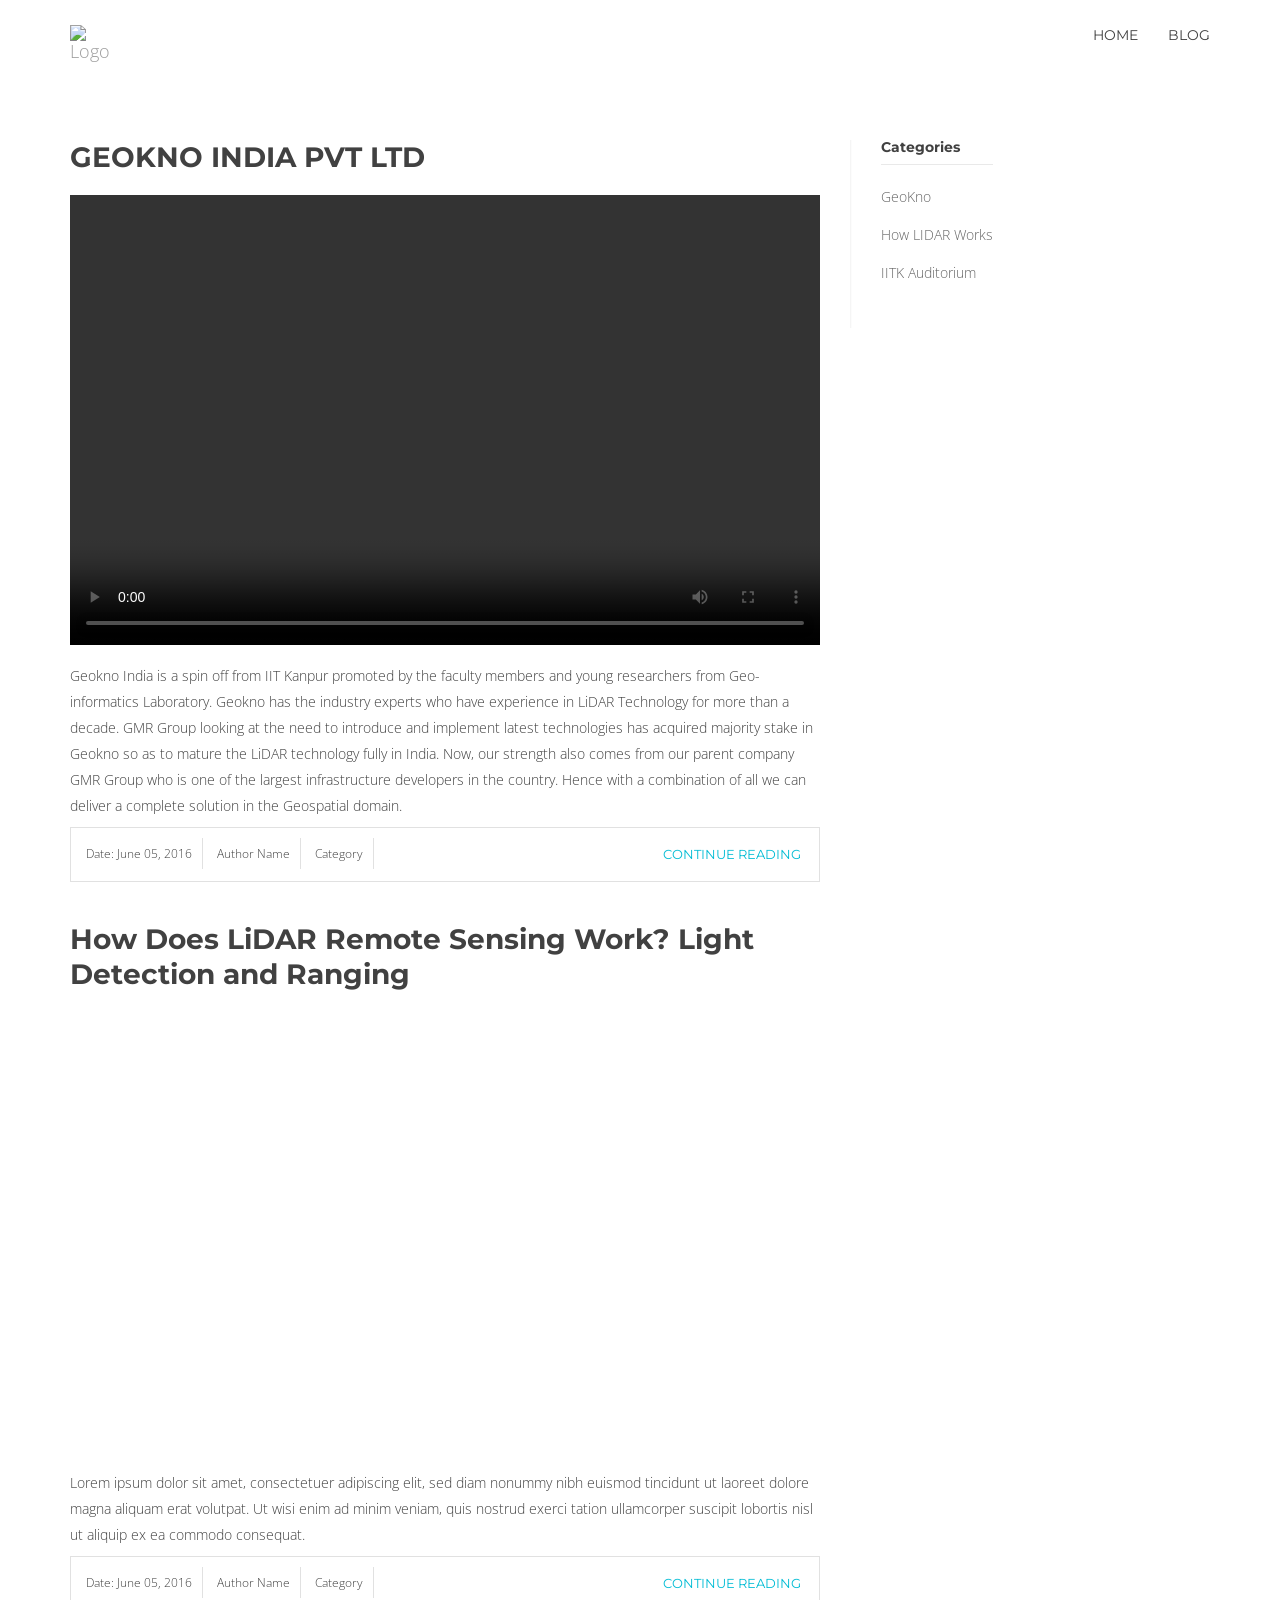
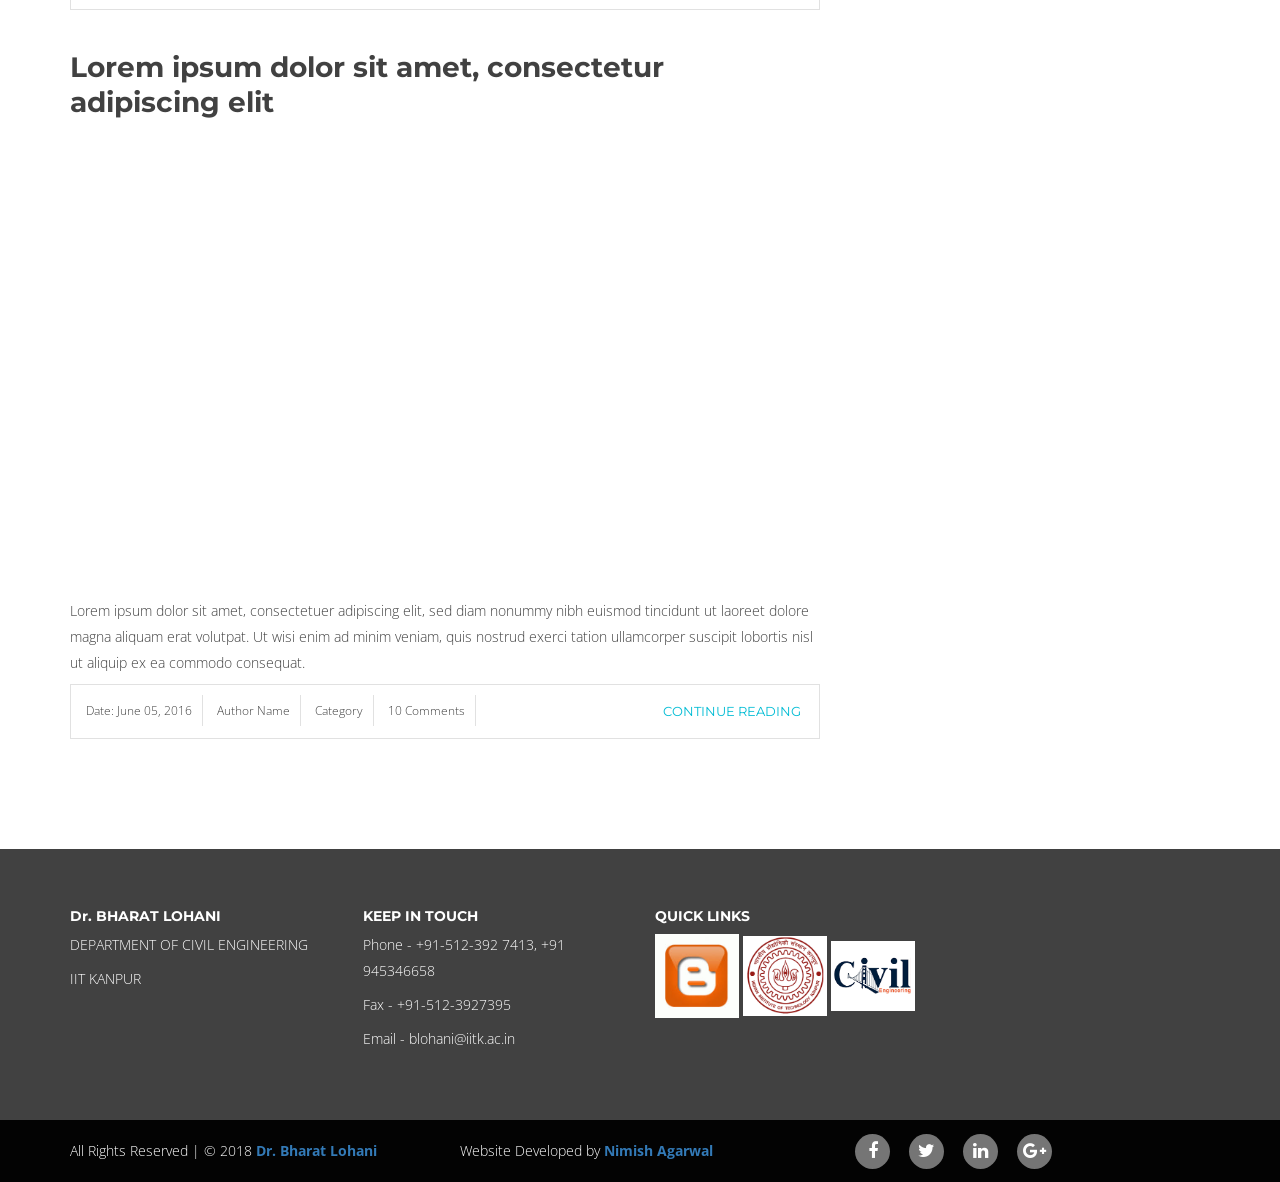
==== commit 0f7564b8: "Added Comments" ====
--- a/blog.html
+++ b/blog.html
@@ -59,16 +59,15 @@
 				</div>
 			</div>
 			<!-- Main Menu End -->
-			
-			
+		
 		</header>
 		<!-- Header End -->
 		
-		
-		
+		<!-- BLOG POSTS -->
 		<section class="blog-single">
 			<div class="container">
 				<div class="row">
+					<!-- Posts -->
 					<div class="col-md-8">
 						<div class="single-blog" id="one">
 							<a href="#"><h3>GEOKNO INDIA PVT LTD</h3></a>
@@ -198,6 +197,7 @@
 				</div>
 			</div>
 		</section>
+		<!-- BLOG POSTS -->
 		
 		<!-- footer -->
 		<footer>
@@ -276,8 +276,7 @@
 		<!-- footer -->
 		
 		
-		
-
+		<!-- Mandatory JAVASCRIPT files -->
         <script src="https://code.jquery.com/jquery-1.12.0.min.js"></script>
         <script>window.jQuery || document.write('<script src="js/vendor/jquery-1.12.0.min.js"><\/script>')</script>
         <script src="js/plugins.js"></script>
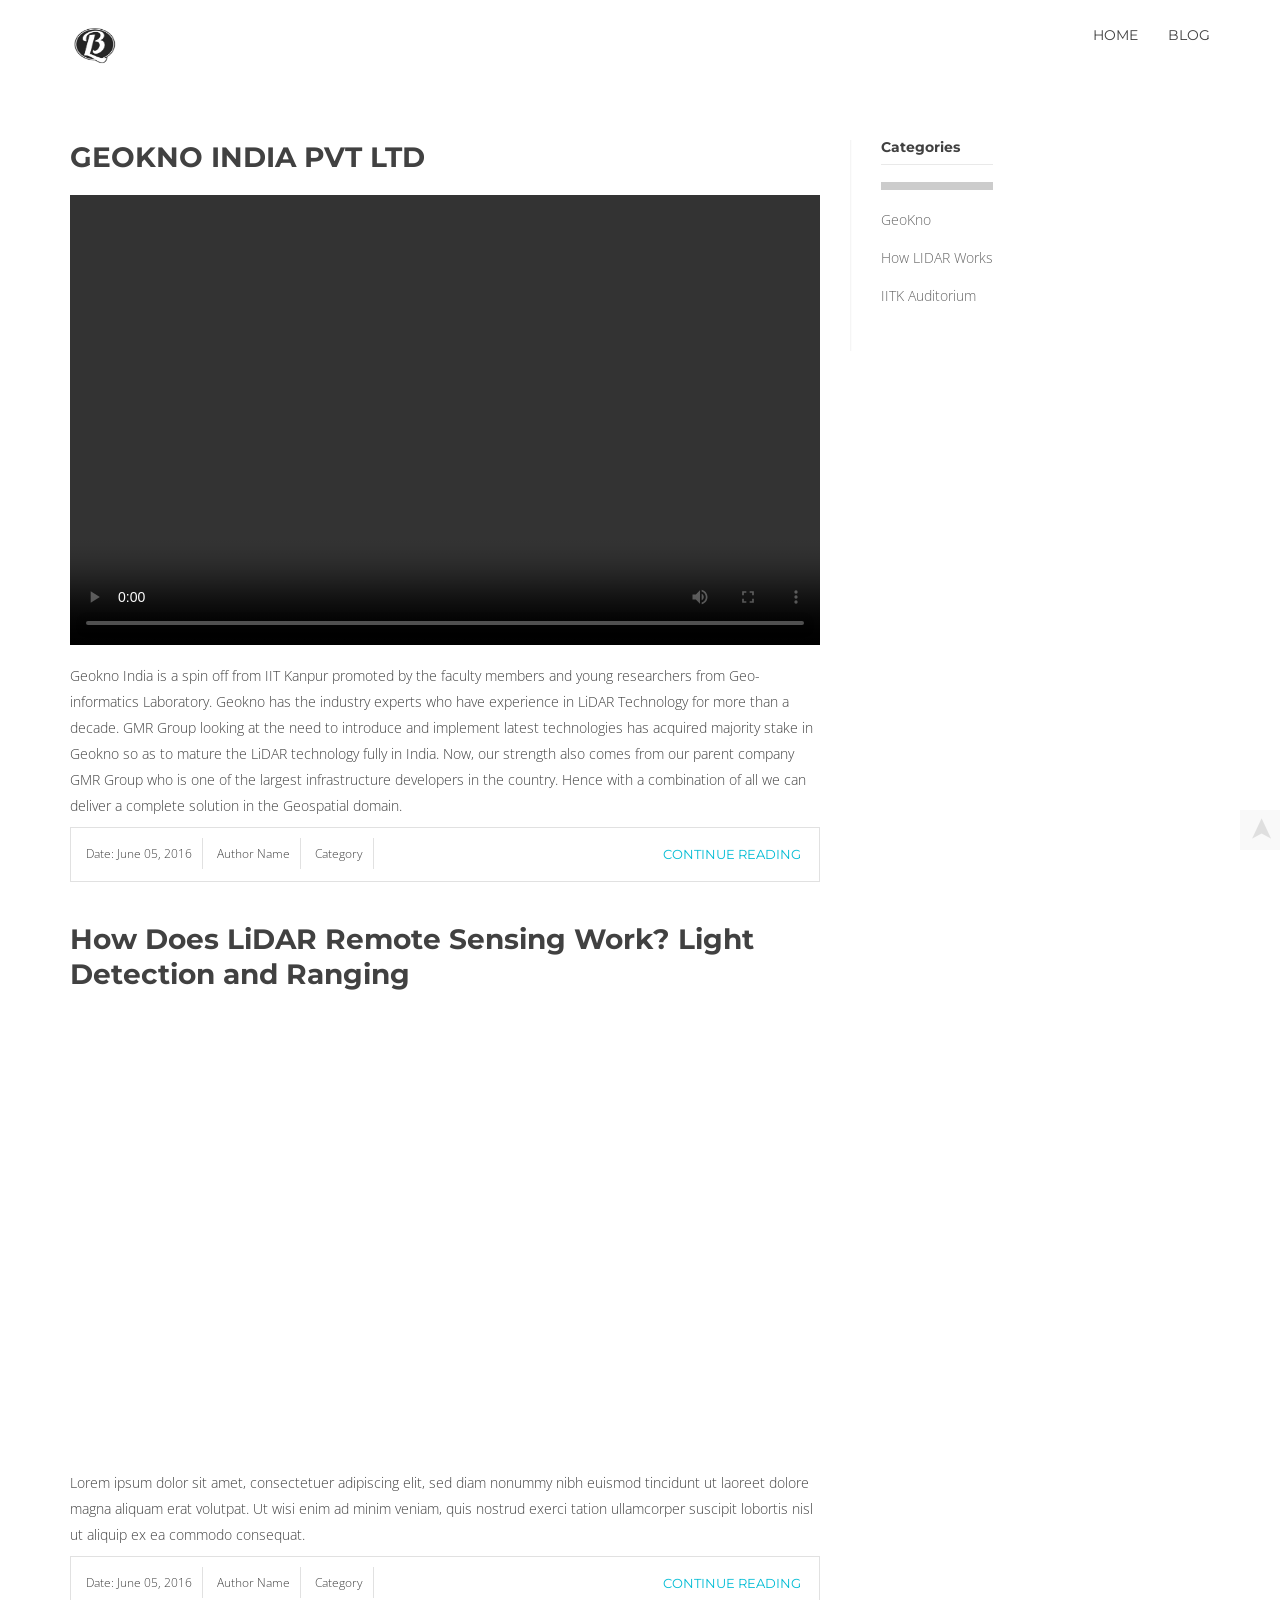
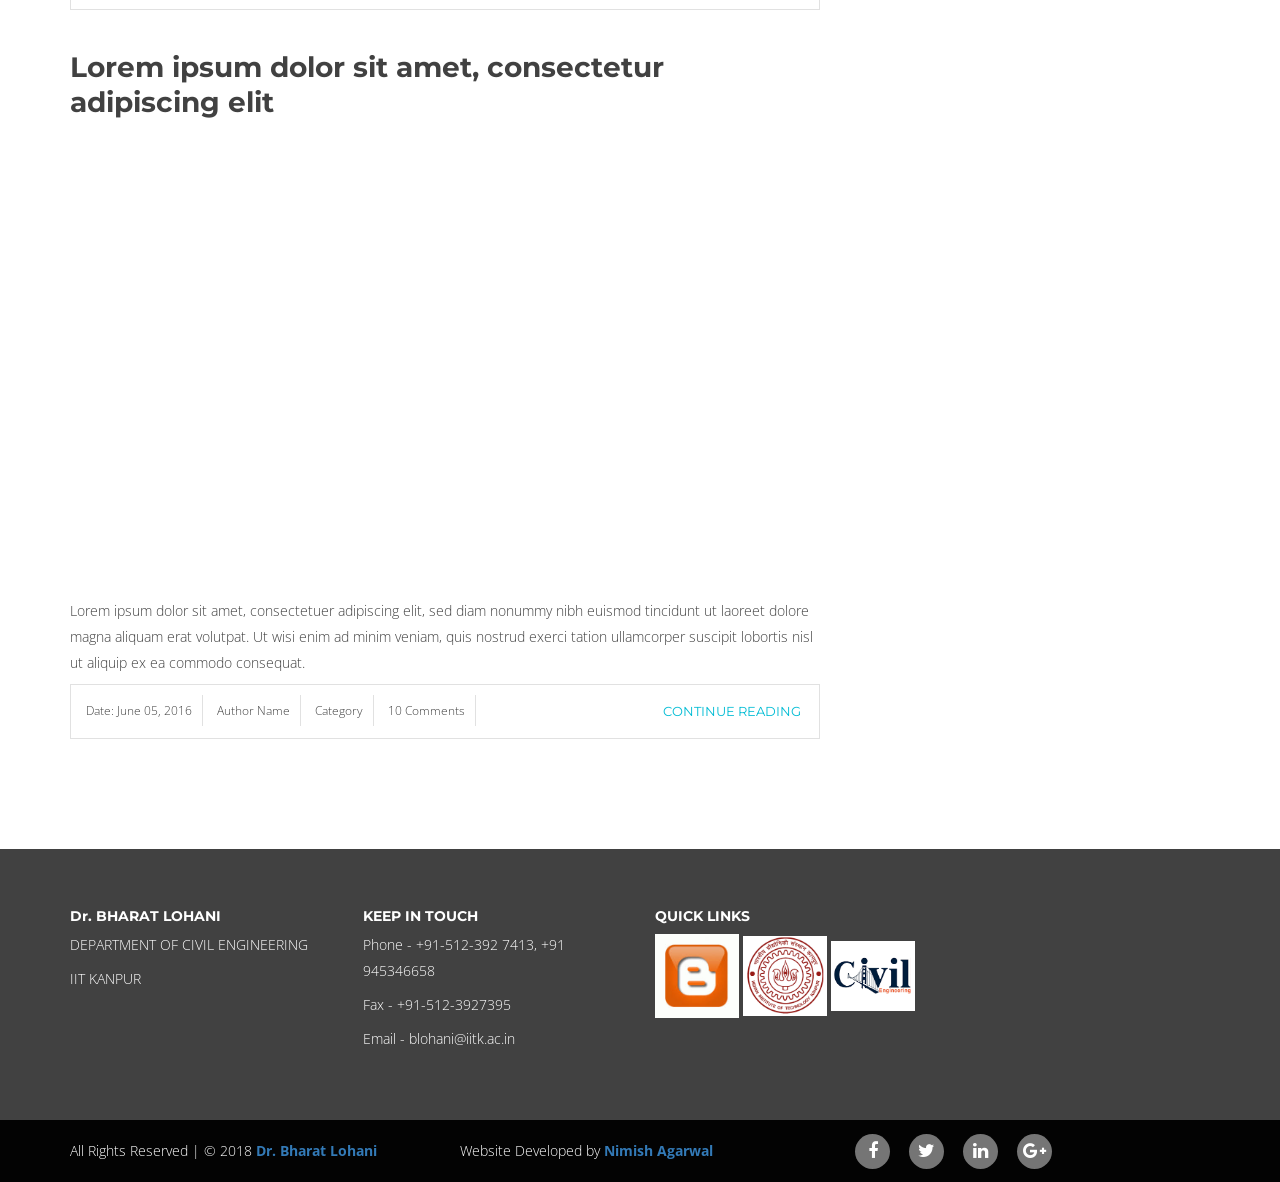
==== commit 00c4e79c: "design completed" ====
--- a/blog.html
+++ b/blog.html
@@ -1,5 +1,5 @@
 <!doctype html>
-<html class="no-js" lang="">
+<html class="no-js" style="scroll-behavior: smooth" lang="">
     <head>
         <meta charset="utf-8">
         <meta http-equiv="x-ua-compatible" content="ie=edge">
@@ -44,22 +44,22 @@
 									<span class="icon-bar"></span>
 									<span class="icon-bar"></span>
 								</button>
-								<a href="#home" class="navbar-brand"><img src="img/photo.png" alt="Logo" style="width: 50px; height: 50px; padding-bottom: 10px;"/></a>									
+								<a href="index.php" class="navbar-brand"><img src="img/logo.png" alt="Logo" style="width: 50px; height: 50px; padding-bottom: 10px;"/></a>									
 							</div>
 							
 							<div class="navbar-collapse collapse">
 								<ul class="nav navbar-nav navbar-right">
-									<li><a href="home.html">Home</a></li>
+									<li><a href="index.php">Home</a></li>
 									<li><a href="blog.html">Blog</a></li>
 								</ul>
 							</div>
-							
+							<a id="back2Top" title="Back to top" href="#">&#10148;</a>
 						</div>
 					</div>
 				</div>
 			</div>
 			<!-- Main Menu End -->
-		
+
 		</header>
 		<!-- Header End -->
 		
@@ -69,6 +69,7 @@
 				<div class="row">
 					<!-- Posts -->
 					<div class="col-md-8">
+
 						<div class="single-blog" id="one">
 							<a href="#"><h3>GEOKNO INDIA PVT LTD</h3></a>
 							<video width="100%" height="450" controls>
@@ -146,8 +147,13 @@
 									<input class="form-control" type="text" placeholder="Search..">
 								</form>
 							</div> -->
+							
 							<div class="widget">
 								<h5 class="widgetheading">Categories</h5>
+								<!-- Dynamic Progress Bar -->
+								<div class="scrolling-container">
+									<div class="scrolling-bar" id="myBar"></div>
+								</div>
 								<ul class="cat">
 									<li><i class="icon-angle-right"></i><a href="#one">GeoKno</a></li>
 									<li><i class="icon-angle-right"></i><a href="#two">How LIDAR Works</li>
@@ -291,6 +297,38 @@
             e.src='https://www.google-analytics.com/analytics.js';
             r.parentNode.insertBefore(e,r)}(window,document,'script','ga'));
             ga('create','UA-XXXXX-X','auto');ga('send','pageview');
-        </script>
+		</script>
+		
+		<script>
+			/*Scroll to top when arrow up clicked BEGIN*/
+			$(window).scroll(function() {
+				var height = $(window).scrollTop();
+				if (height > 100) {
+					$('#back2Top').fadeIn();
+				} else {
+					$('#back2Top').fadeOut();
+				}
+			});
+			$(document).ready(function() {
+				$("#back2Top").click(function(event) {
+					event.preventDefault();
+					$("html, body").animate({ scrollTop: 0 }, "slow");
+					return false;
+				});
+
+			});
+			/*Scroll to top when arrow up clicked END*/
+		</script>
+		<script>
+			// When the user scrolls the page, execute myFunction 
+			window.onscroll = function() {myFunction()};
+
+			function myFunction() {
+				var winScroll = document.body.scrollTop || document.documentElement.scrollTop;
+				var height = document.documentElement.scrollHeight - document.documentElement.clientHeight;
+				var scrolled = (winScroll / height) * 100;
+				document.getElementById("myBar").style.width = scrolled + "%";
+			}
+		</script>
     </body>
 </html>
--- a/css/style.css
+++ b/css/style.css
@@ -160,7 +160,7 @@
 }
 
 #area-specialisation {
-	background: url(../img/cool.png) 100% 0 fixed;
+	background: url(../img/images.jpeg) 100% 0 fixed;
 	background-repeat: no-repeat;
 	background-size: cover;
 }
@@ -231,13 +231,13 @@
 }
 
 #features{
-	background: url(../img//bcd.jpg);
+	background: black;
 	background-repeat: no-repeat;
 	background-size: cover;
 	float: left;
 	width: 100%;
 	overflow-y: auto;
-	height: 600px;
+	height: 100%;
 }
 
 .feature-icon i{
@@ -246,12 +246,15 @@
 }
 
 .feature-text h4{
-	font-size:16px;
-	text-transform:uppercase;
+	color: #00bcd4;
+	font-size: 16px;
+	text-transform: uppercase;
 }
 
 .feature-text p{
+	color: #F7F7F7;
 	margin:5px 0;
+	font-family: sans-serif;
 }
 
 .feature-text a{
@@ -267,7 +270,6 @@
 }
 
 /*Services*/
-
 
 /*Featured Work*/
 #project {
@@ -473,6 +475,20 @@
 	font-family: 'Montserrat', sans-serif;
 }
 
+/* The progress container (grey background) */
+.scrolling-container {
+	width: 100%;
+	height: 8px;
+	background: #ccc;
+  }
+  
+  /* The progress bar (scroll indicator) */
+  .scrolling-bar {
+	height: 8px;
+	background: #4caf50;
+	width: 0%;
+  }
+
 /*Blog*/
 
 
@@ -1078,27 +1094,33 @@
 
     .panel-heading [data-toggle="collapse"]:after {
         font-family: 'Glyphicons Halflings';
-        content: "\e072"; /* "play" icon */
+        content: "\2212"; /* "plus" icon */
         float: right;
         color: #F58723;
-        font-size: 18px;
+        font-size: 14px;
         line-height: 22px;
         /* rotate "play" icon from > (right arrow) to down arrow */
-        -webkit-transform: rotate(-90deg);
+        /* -webkit-transform: rotate(-90deg);
         -moz-transform: rotate(-90deg);
         -ms-transform: rotate(-90deg);
         -o-transform: rotate(-90deg);
-        transform: rotate(-90deg);
+        transform: rotate(-90deg); */
     }
 
     .panel-heading [data-toggle="collapse"].collapsed:after {
-        /* rotate "play" icon from > (right arrow) to ^ (up arrow) */
-        -webkit-transform: rotate(90deg);
+		/* rotate "play" icon from > (right arrow) to ^ (up arrow) */
+		font-family: 'Glyphicons Halflings';
+        content: "\002b"; /* "plus" icon */
+        float: right;
+        color: #454444;
+        font-size: 14px;
+        line-height: 22px;
+        /* -webkit-transform: rotate(90deg);
         -moz-transform: rotate(90deg);
         -ms-transform: rotate(90deg);
         -o-transform: rotate(90deg);
         transform: rotate(90deg);
-        color: #454444;
+        color: #454444; */
     }
 	
 	h4.panel-title{
@@ -1129,3 +1151,78 @@
 #contact-us{
 	padding:70px 0;
 }
+
+#myBtn {
+	background-color: Transparent;
+	border: none;
+    cursor:pointer;
+}
+/* The Modal (background) */
+.modal {
+	display: none; /* Hidden by default */
+	position: fixed; /* Stay in place */
+	z-index: 1; /* Sit on top */
+	left: 0;
+	top: 0;
+	width: 100%; /* Full width */
+	height: 100%; /* Full height */
+	overflow: auto; /* Enable scroll if needed */
+	background-color: rgb(0,0,0); /* Fallback color */
+	background-color: rgba(0,0,0,0.4); /* Black w/ opacity */
+  }
+  
+  /* Modal Content/Box */
+  .modal-content {
+	background-color: #fefefe;
+	margin: 15% auto; /* 15% from the top and centered */
+	padding: 20px;
+	border: 1px solid #888;
+	width: 80%; /* Could be more or less, depending on screen size */
+  }
+
+  .modal-content p{
+	  font-family: sans-serif;
+	  font-weight: bold;
+	  font-size-adjust: inherit;
+  }
+  
+  /* The Close Button */
+  .close {
+	color: #333 ;
+	float: right;
+	font-size: 28px;
+	font-weight: bold;
+  }
+  
+  .close:hover,
+  .close:focus {
+	color: black;
+	text-decoration: none;
+	cursor: pointer;
+  }
+
+  #back2Top {
+    width: 40px;
+    line-height: 40px;
+    overflow: hidden;
+    z-index: 999;
+    display: none;
+    cursor: pointer;
+    -moz-transform: rotate(270deg);
+    -webkit-transform: rotate(270deg);
+    -o-transform: rotate(270deg);
+    -ms-transform: rotate(270deg);
+    transform: rotate(270deg);
+    position: fixed;
+    bottom: 50px;
+    right: 0;
+    background-color: #DDD;
+    color: #555;
+    text-align: center;
+    font-size: 30px;
+    text-decoration: none;
+}
+#back2Top:hover {
+    background-color: #DDF;
+    color: #000;
+}
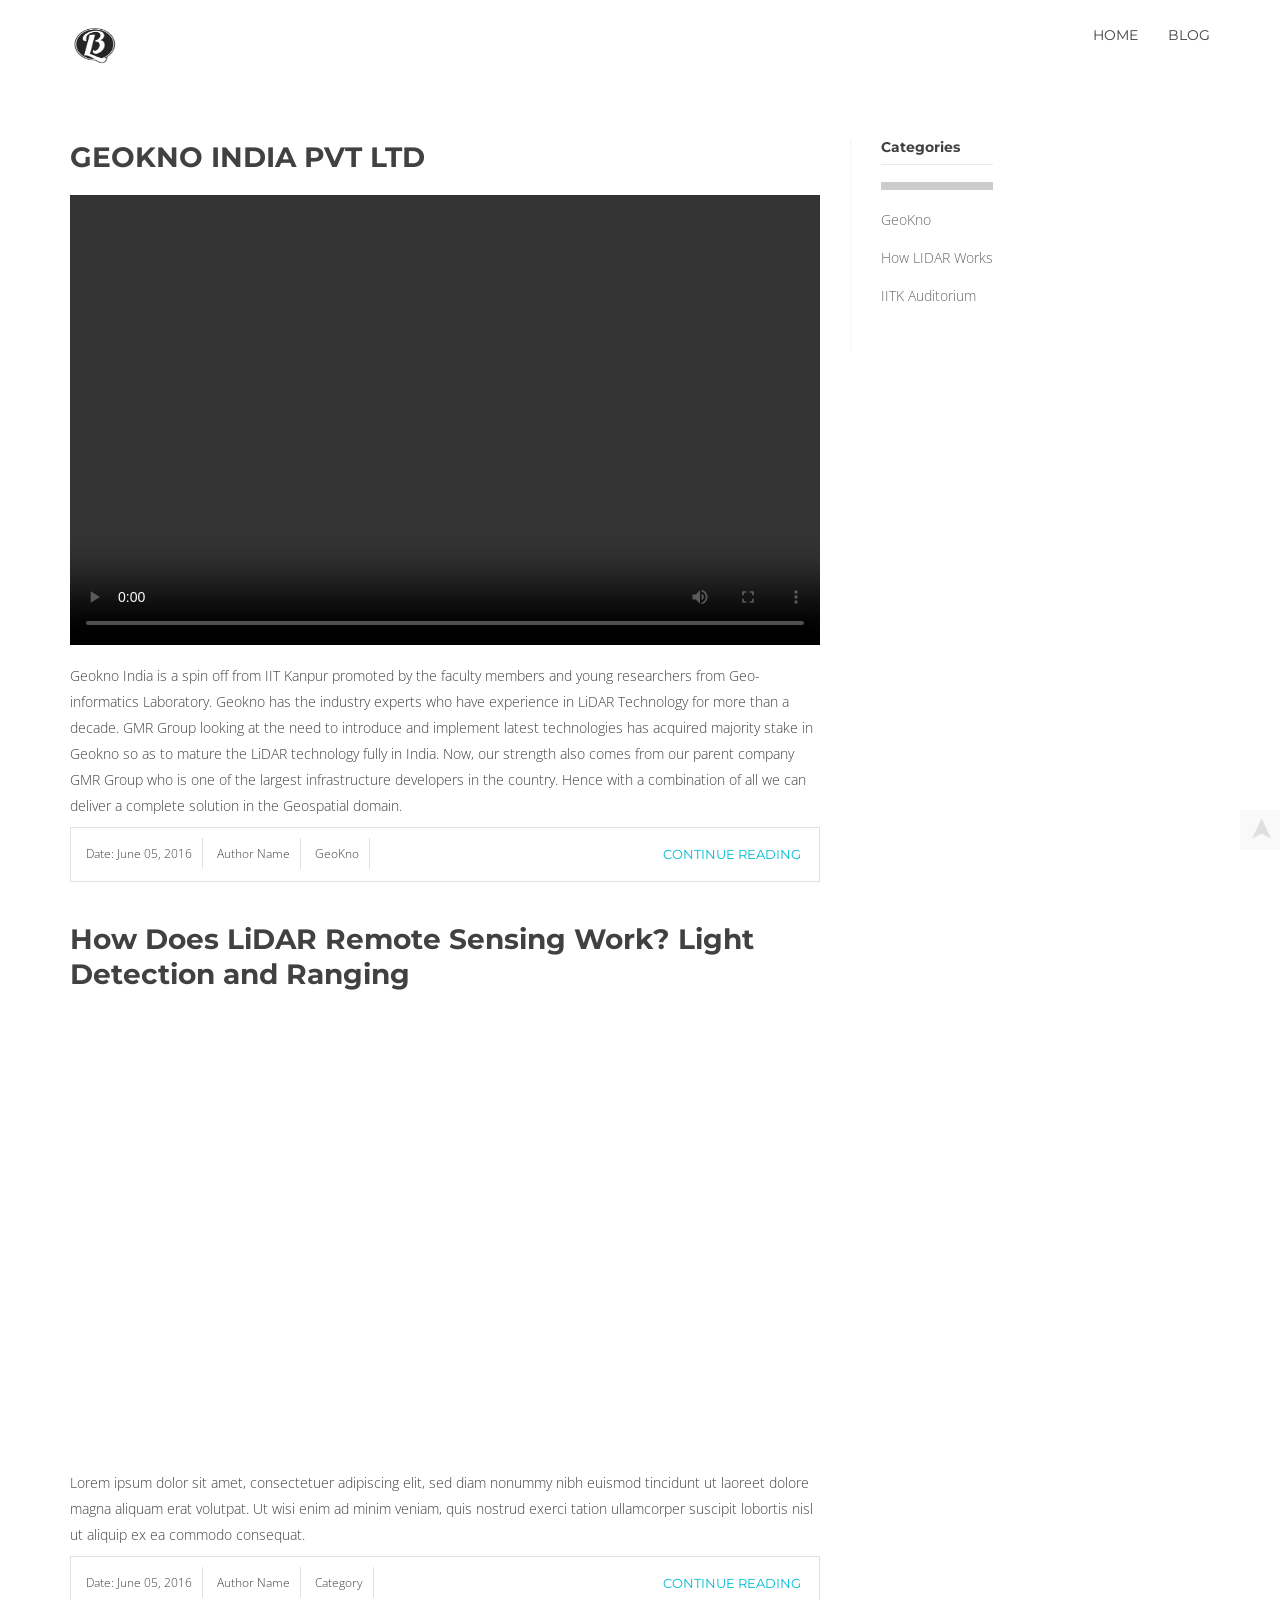
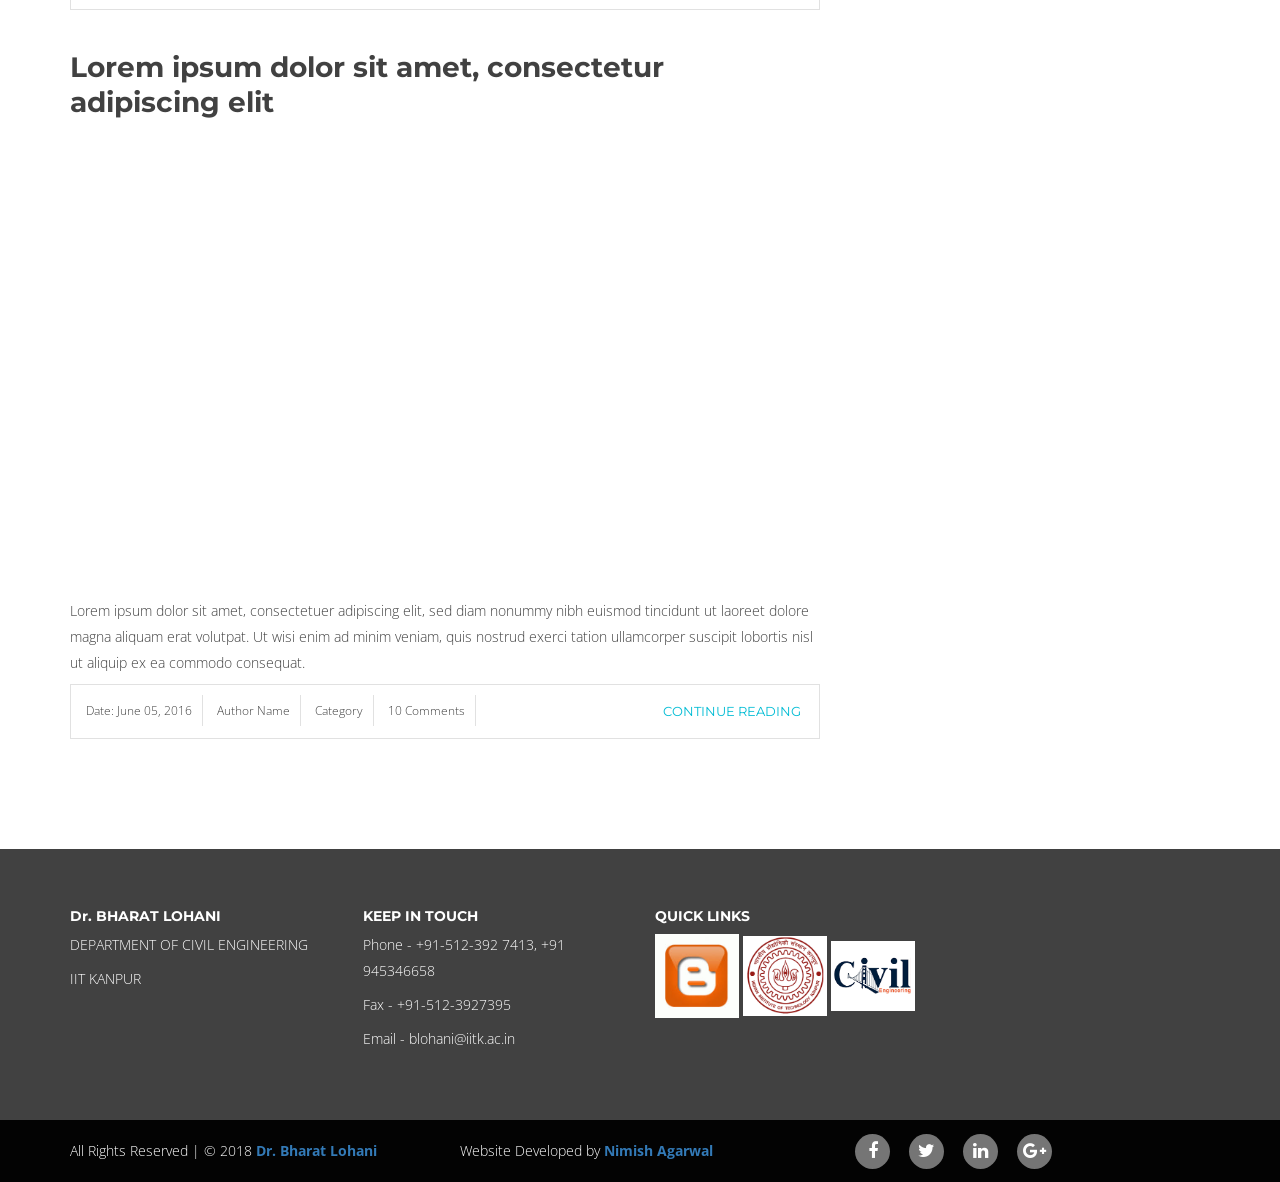
==== commit 033a5a3b: "minor changes" ====
--- a/blog.html
+++ b/blog.html
@@ -80,7 +80,7 @@
 								<ul>
 									<li><a href="">Date: June 05, 2016</a></li>
 									<li><a href="">Author Name</a></li>
-									<li><a href="">Category</a></li>
+									<li><a href="">GeoKno</a></li>
 								</ul>								
 								<div class="read-more pull-right">
 									<a href="#" class="btn btn-readmore">Continue Reading</a>
@@ -128,6 +128,8 @@
 							
 						</div>
 						
+						<div id="disqus_thread"></div>
+
 						<!-- Pagination -->
 						<!-- <div id="pagination">
 							<span class="all">Page 1 of 3</span>
@@ -298,7 +300,42 @@
             r.parentNode.insertBefore(e,r)}(window,document,'script','ga'));
             ga('create','UA-XXXXX-X','auto');ga('send','pageview');
 		</script>
-		
+		<script>
+				/**
+				 *  RECOMMENDED CONFIGURATION VARIABLES: EDIT AND UNCOMMENT 
+				 *  THE SECTION BELOW TO INSERT DYNAMIC VALUES FROM YOUR 
+				 *  PLATFORM OR CMS.
+				 *  
+				 *  LEARN WHY DEFINING THESE VARIABLES IS IMPORTANT: 
+				 *  https://disqus.com/admin/universalcode/#configuration-variables
+				 */
+				/*
+				var disqus_config = function () {
+					// Replace PAGE_URL with your page's canonical URL variable
+					this.page.url = PAGE_URL;  
+					
+					// Replace PAGE_IDENTIFIER with your page's unique identifier variable
+					this.page.identifier = PAGE_IDENTIFIER; 
+				};
+				*/
+				
+				(function() {  // REQUIRED CONFIGURATION VARIABLE: EDIT THE SHORTNAME BELOW
+					var d = document, s = d.createElement('script');
+					
+					// IMPORTANT: Replace EXAMPLE with your forum shortname!
+					s.src = 'https://blohani.disqus.com/embed.js';
+					
+					s.setAttribute('data-timestamp', +new Date());
+					(d.head || d.body).appendChild(s);
+				})();
+			</script>
+			<noscript>
+				Please enable JavaScript to view the 
+				<a href="https://disqus.com/?ref_noscript" rel="nofollow">
+					comments powered by Disqus.
+				</a>
+			</noscript>
+			<script id="dsq-count-scr" src="//blohani.disqus.com/count.js" async></script>
 		<script>
 			/*Scroll to top when arrow up clicked BEGIN*/
 			$(window).scroll(function() {
@@ -322,7 +359,6 @@
 		<script>
 			// When the user scrolls the page, execute myFunction 
 			window.onscroll = function() {myFunction()};
-
 			function myFunction() {
 				var winScroll = document.body.scrollTop || document.documentElement.scrollTop;
 				var height = document.documentElement.scrollHeight - document.documentElement.clientHeight;
--- a/css/style.css
+++ b/css/style.css
@@ -612,7 +612,6 @@
 .panel.price:hover>.panel-heading{
 	box-shadow: 0px 0px 30px rgba(0,0,0, .2) inset;
 }
-
 		
 .panel.price>.panel-heading{
 	box-shadow: 0px 5px 0px rgba(50,50,50, .2) inset;
@@ -637,7 +636,9 @@
 	background-color:  rgba(0,0,0, .1);
 	box-shadow: 0px 3px 0px rgba(0,0,0, .3);
 }
-
+.price:hover>.panel-footer{
+	box-shadow: 0px 0px 30px rgba(0,0,0, .2) inset;
+}
 
 .panel.price .btn{
 	box-shadow: 0 -1px 0px rgba(50,50,50, .2) inset;
@@ -1155,7 +1156,19 @@
 #myBtn {
 	background-color: Transparent;
 	border: none;
-    cursor:pointer;
+	cursor:pointer;
+}
+#myBtn:hover {
+	text-shadow: 0.5px 0.5px #000;
+}
+
+.feedback{
+	background-color: transparent;
+	border: none;
+	cursor: pointer;
+}
+.feedback:hover {
+	text-shadow:  0.5px 0.5px #07a7bb;
 }
 /* The Modal (background) */
 .modal {
